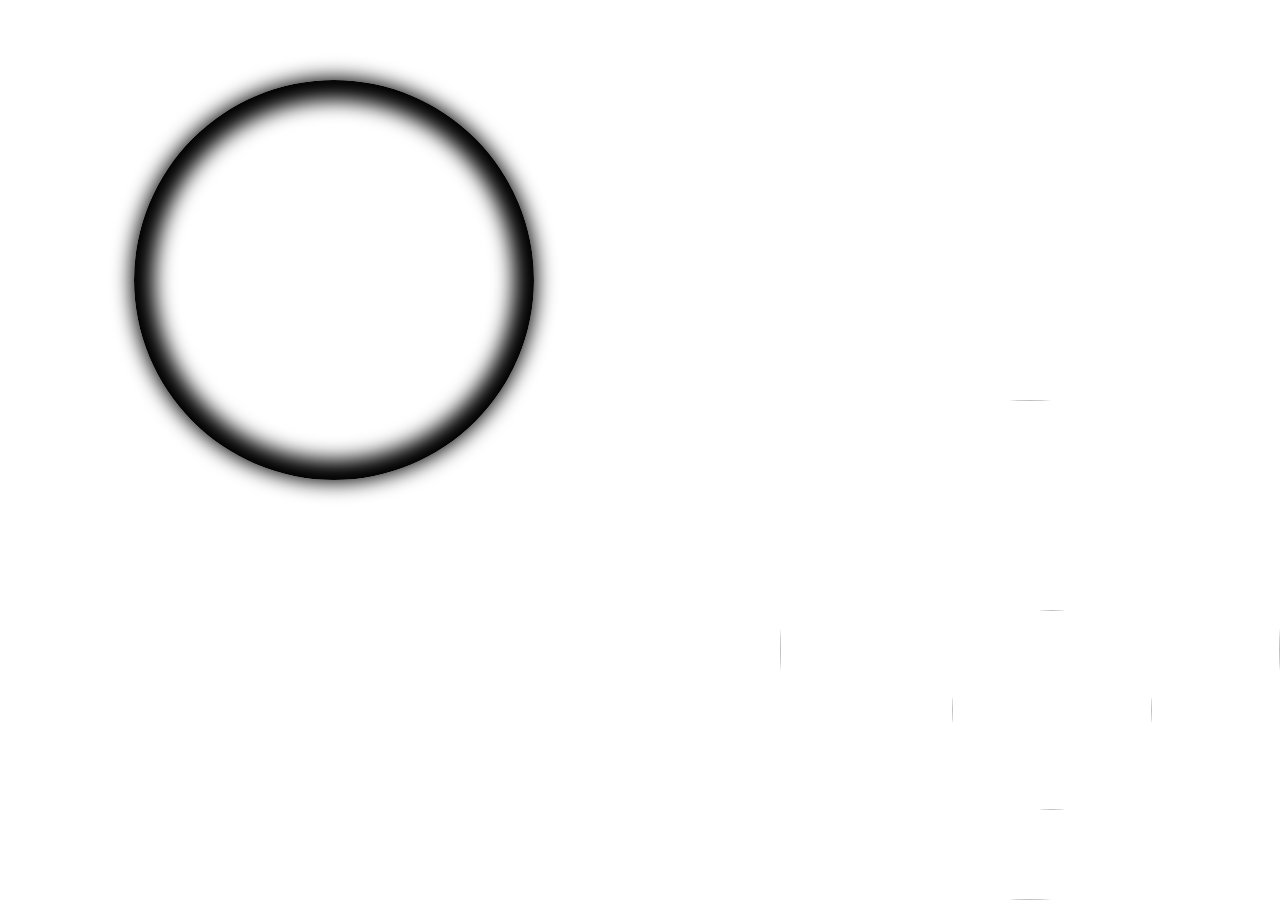
==== index.html @ aff014bb "change" ====
<!DOCTYPE html>
<html>
    <head>
        <title>chandrayan</title>
        <meta name="viewport" content="width=device-width, initial-scale=1.0">
        <link rel="stylesheet" href="./moon.css">
    </head>
    <h1 style="color: white;text-align: center;">chandrayaan-3</h1>
    <div class="moon">
        <img src="https://spaceplace.nasa.gov/review/all-about-the-moon/the-moon-near-side.en.jpg" alt="" style="display: inline-block; width: 100% ;border-radius: 100%;">
    </div>
    <div class="chand">
        <img src="https://c.ndtvimg.com/2023-08/04f2nnlo_chandrayaan-lander-vikram_650x400_17_August_23.jpg" alt="" style="width: 100%; height: 100%;display: inline-block;border-radius: 100%;">

    </div>
    <div class="earth">
    <img src="https://www.thoughtco.com/thmb/bZbxog9GJSRxvMN9ZfHiXZLVRyo=/1500x0/filters:no_upscale():max_bytes(150000):strip_icc()/Earth_Eastern_Hemisphere-56a8cda43df78cf772a0cc74.jpg" alt="" style="width: 100%;height: 100%;border-radius: 100%;">
    </div>
</html>
---- moon.css ----
body{
    background-image: url('https://cdn.theatlantic.com/thumbor/EmW-E0FwUa0MhOoGk0BXYyBiBm0=/0x0:1718x1718/1718x1718/media/files/est/space-calculator/background6.jpg');
    background-repeat: no-repeat;
    background-attachment: fixed;
    background-size: 100% 100%;

}



.moon{
    width: 400px;
    height: 400px;
    position: relative;
    top: 10%;
    left: 10%;
    
    border-radius: 100%; 
    display: block;
    box-shadow: 0 0 20px 20px #000 inset, 0 0 20px 2px;
    

    animation-name: moon ;
    animation-duration: 10s;
    animation-iteration-count: infinite;


}
@keyframes moon {
    100%{rotate:360deg;}

    
    
}
.earth{
    display: block;
    position: fixed;
    bottom: 0%;
    right: 0%;
    width: 500px;
    height: 500px;
    border-radius: 100%;

    animation-name: earth ;
    animation-duration: 15s;
    animation-iteration-count: infinite;

}
@keyframes earth{
    100%{rotate:360deg;}
}
.chand{
    display: block;
    position: absolute;
    bottom: 10%;
    right: 10%;
    width: 200px;
    height: 200px;
    animation: lander ;
    animation-duration: 10s;
   
    animation-iteration-count:infinite;
    animation-timing-function: ease-in;

}
@keyframes lander{
    0%{bottom:0%;right:10%;}
    10%{bottom: 15%;right: 20%;rotate: -60deg;}
    20%{bottom:20% ;right: 35% ;rotate: -70deg;}
    30%{bottom:30% ;right: 40% ;rotate: -70deg;}
    40%{bottom:40% ;right: 45% ;rotate: -75deg;}
    45%{bottom:45% ;right: 45% ;rotate: -70deg;}
    50%{bottom:50%;right: 47%;rotate: -70deg;}
    55%{bottom: 75%;right: 50%;rotate: -65deg;}
    60%{bottom: 85%;right: 55%;rotate: -60deg;}
    65%{bottom: 100%;right:60%;rotate: -55deg;}
    70%{bottom: 100%;right: 70%;rotate: -55deg;}
    75%{bottom: 100%;right: 75%;rotate: -66deg;}
    80%{bottom: 90%;right:80% ;rotate: -70deg;width: 150px;height: 150px;}
    85%{bottom:70%;right: 90%;rotate: -100deg;width: 150px;height: 150px;}
    90%{bottom: 65%;right: 90%;rotate: -130deg;width: 150px;height: 150px;}
    93%{bottom: 50%;right: 90%;rotate: -160deg;width: 150px;height: 150px;}
    94%{bottom: 30%;right: 90%;rotate: -180deg;width: 150px;height: 150px;}
    95%{bottom:20%;right: 90%;rotate:-160deg;width: 150px;height: 150px;}
    96%{bottom: 20%;right:80% ;rotate:-160deg;width: 150px;height: 150px;}
    97%{bottom: 20%;right:76% ;rotate:-160deg;width: 150px;height: 150px;}
    98%{bottom: 20%;right:74% ;rotate:-160deg;width: 150px;height: 150px;}
    99%{bottom: 20%;right:72% ;rotate:-160deg;width: 150px;height: 150px;}
     100%{bottom: 25%;right:70% ;rotate:-160deg;display: none;}
    
    
}
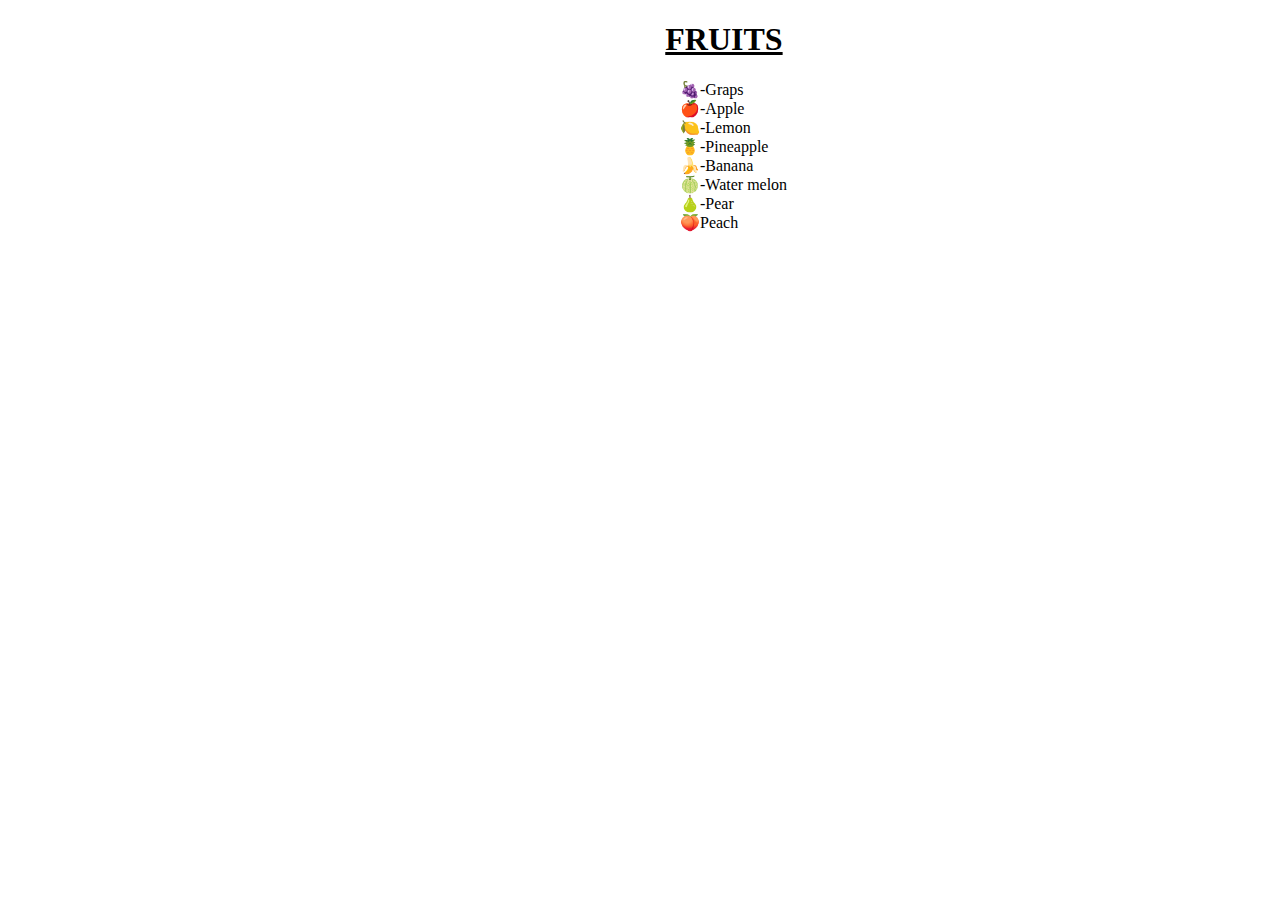
==== commit 81d1a47d: "fruits" ====
--- a/index.html
+++ b/index.html
@@ -1,19 +1,56 @@
 <!DOCTYPE html>
 <html>
     <head>
-        <title>chandrayan</title>
-        <meta name="viewport" content="width=device-width, initial-scale=1.0">
-        <link rel="stylesheet" href="./moon.css">
+        <title>liststyel</title>
+        <meta charset="UTF-8">
+        <style>
+            li{
+                list-style-type:none;
+            }
+            ul li:nth-child(1):before{
+                 content:'🍇';
+            }
+            ul li:nth-child(2):before{
+                content: '🍎';
+            }
+            ul li:nth-child(3):before{
+                content: '🍋';
+            }
+            ul li:nth-child(4):before{
+                content: '🍍';
+            }
+            ul li:nth-child(5):before{
+                content: '🍌';
+            }
+            ul li:nth-child(6):before{
+                content: '🍈';
+            }
+            ul li:nth-child(7):before{
+                content: '🍐';
+            }
+            ul li:nth-child(8):before{
+                content: '🍑';
+            }
+            ul{
+                margin-left:  50%;
+            }
+            h1{
+            margin-left: 52%;
+
+            }
+        </style>
     </head>
-    <h1 style="color: white;text-align: center;">chandrayaan-3</h1>
-    <div class="moon">
-        <img src="https://spaceplace.nasa.gov/review/all-about-the-moon/the-moon-near-side.en.jpg" alt="" style="display: inline-block; width: 100% ;border-radius: 100%;">
-    </div>
-    <div class="chand">
-        <img src="https://c.ndtvimg.com/2023-08/04f2nnlo_chandrayaan-lander-vikram_650x400_17_August_23.jpg" alt="" style="width: 100%; height: 100%;display: inline-block;border-radius: 100%;">
-
-    </div>
-    <div class="earth">
-    <img src="https://www.thoughtco.com/thmb/bZbxog9GJSRxvMN9ZfHiXZLVRyo=/1500x0/filters:no_upscale():max_bytes(150000):strip_icc()/Earth_Eastern_Hemisphere-56a8cda43df78cf772a0cc74.jpg" alt="" style="width: 100%;height: 100%;border-radius: 100%;">
-    </div>
+    <body>
+        <h1><u>FRUITS</u></h1>
+        <ul>
+        <li>-Graps</li>
+        <li>-Apple</li>
+        <li>-Lemon</li>
+        <li>-Pineapple</li>
+        <li>-Banana</li>
+        <li>-Water melon</li>
+        <li>-Pear</li>
+        <li>Peach</li>
+        </ul>
+    </body>
 </html>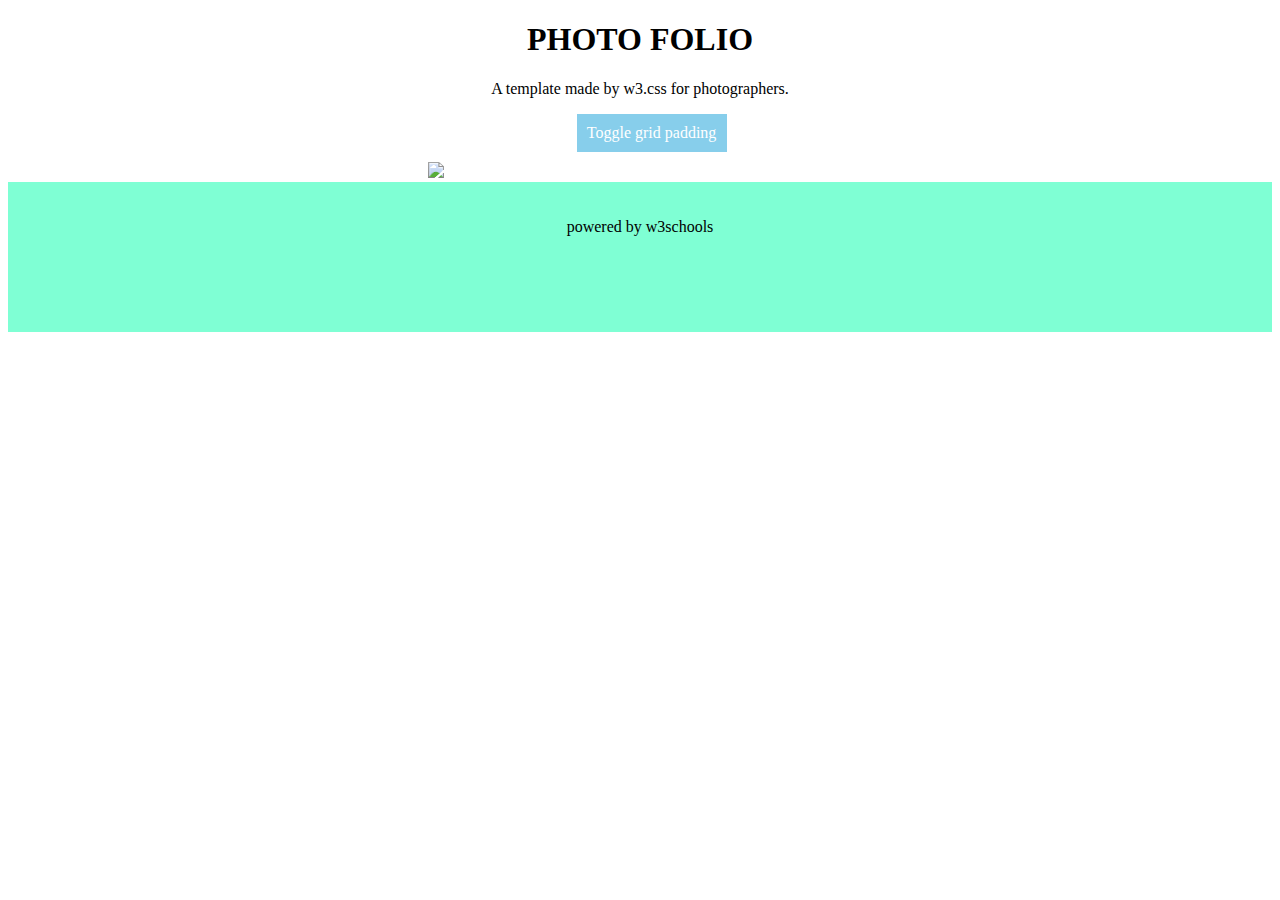
==== commit e80bd0f8: "grid" ====
--- a/index.html
+++ b/index.html
@@ -1,56 +1,98 @@
 <!DOCTYPE html>
 <html>
     <head>
-        <title>liststyel</title>
-        <meta charset="UTF-8">
+        <title>gridetem</title>
+        <meta name="viewport" content="width=device-width, initial-scale=1.0">
         <style>
-            li{
-                list-style-type:none;
+            * {
+  box-sizing: border-box;
+}
+
+            header{
+                text-align: center;
             }
-            ul li:nth-child(1):before{
-                 content:'🍇';
+            #parent{
+                width: 100%;
+                height: auto;
+                display: grid;
+
+                grid-template-columns: auto auto auto;
+                grid-template-rows: auto;
+
+              
+            
             }
-            ul li:nth-child(2):before{
-                content: '🍎';
+            a{
+                display: block;
+                background-color: skyblue;
+                width: 150px;
+                padding: 10px;
+                margin-bottom: 10px;
+                margin-left: 45%;
+                text-decoration: none;
+                color: white;
             }
-            ul li:nth-child(3):before{
-                content: '🍋';
-            }
-            ul li:nth-child(4):before{
-                content: '🍍';
-            }
-            ul li:nth-child(5):before{
-                content: '🍌';
-            }
-            ul li:nth-child(6):before{
-                content: '🍈';
-            }
-            ul li:nth-child(7):before{
-                content: '🍐';
-            }
-            ul li:nth-child(8):before{
-                content: '🍑';
-            }
-            ul{
-                margin-left:  50%;
-            }
-            h1{
-            margin-left: 52%;
+
+            a:hover + div{
+
+             column-gap: 10px;
+             row-gap: 10px;
+                
 
             }
+            @media  screen and (max-width:480px) {
+                a{
+                    margin-left: 10px;
+                }
+                
+            }
+           
+            footer{
+                width: 100%;
+                height: 150px;
+                background-color: aquamarine;
+                text-align: center;
+                padding-top: 20px;
+
+            }
+
         </style>
     </head>
     <body>
-        <h1><u>FRUITS</u></h1>
-        <ul>
-        <li>-Graps</li>
-        <li>-Apple</li>
-        <li>-Lemon</li>
-        <li>-Pineapple</li>
-        <li>-Banana</li>
-        <li>-Water melon</li>
-        <li>-Pear</li>
-        <li>Peach</li>
-        </ul>
-    </body>
+        <header> <h1>PHOTO FOLIO</h1>
+         <p>A template made by w3.css for photographers. </p>
+        </header>
+        <a href="#parent">Toggle grid padding</a>
+        <div id="parent">
+            <div>
+                <img src="https://www.w3schools.com/w3images/rocks.jpg" alt="" width="100%">
+                <img src="https://www.w3schools.com/w3images/sound.jpg" alt="" width="100%">
+                <img src="https://www.w3schools.com/w3images/woods.jpg" alt="" width="100%">
+                <img src="https://www.w3schools.com/w3images/rock.jpg" alt="" width="100%">
+                <img src="https://www.w3schools.com/w3images/nature.jpg" alt="" width="100%">
+                <img src="https://www.w3schools.com/w3images/mist.jpg" alt="" width="100%">
+            </div>
+            <div>
+                <img src="https://www.w3schools.com/w3images/coffee.jpg" alt="" width="100%">
+                <img src="https://www.w3schools.com/w3images/bridge.jpg" width="100%">
+                <img src="https://www.w3schools.com/w3images/notebook.jpg" alt="" width="100%">
+                <img src="https://www.w3schools.com/w3images/london.jpg" alt="" width="100%">
+                <img src="https://www.w3schools.com/w3images/rocks.jpg" alt="" width="100%">
+                <img src="https://www.w3schools.com/w3images/avatar_g.jpg" alt="" width="100%">
+
+            </div>
+            <div>
+                <img src="https://www.w3schools.com/w3images/mist.jpg" alt="" width="100%">
+                <img src="https://www.w3schools.com/w3images/workbench.jpg" alt="" width="100%">
+                <img src="https://www.w3schools.com/w3images/gondol.jpg" alt="" width="100%">
+                <img src="https://www.w3schools.com/w3images/skies.jpg" alt="" width="100%">
+                <img src="https://www.w3schools.com/w3images/lights.jpg" alt="" width="100%">
+                <img src="https://www.w3schools.com/w3images/workshop.jpg" alt="" width="100%">
+            </div>
+
+        </div>
+    <footer>
+       <p>powered by w3schools</p>
+    </footer>
+</body>
 </html>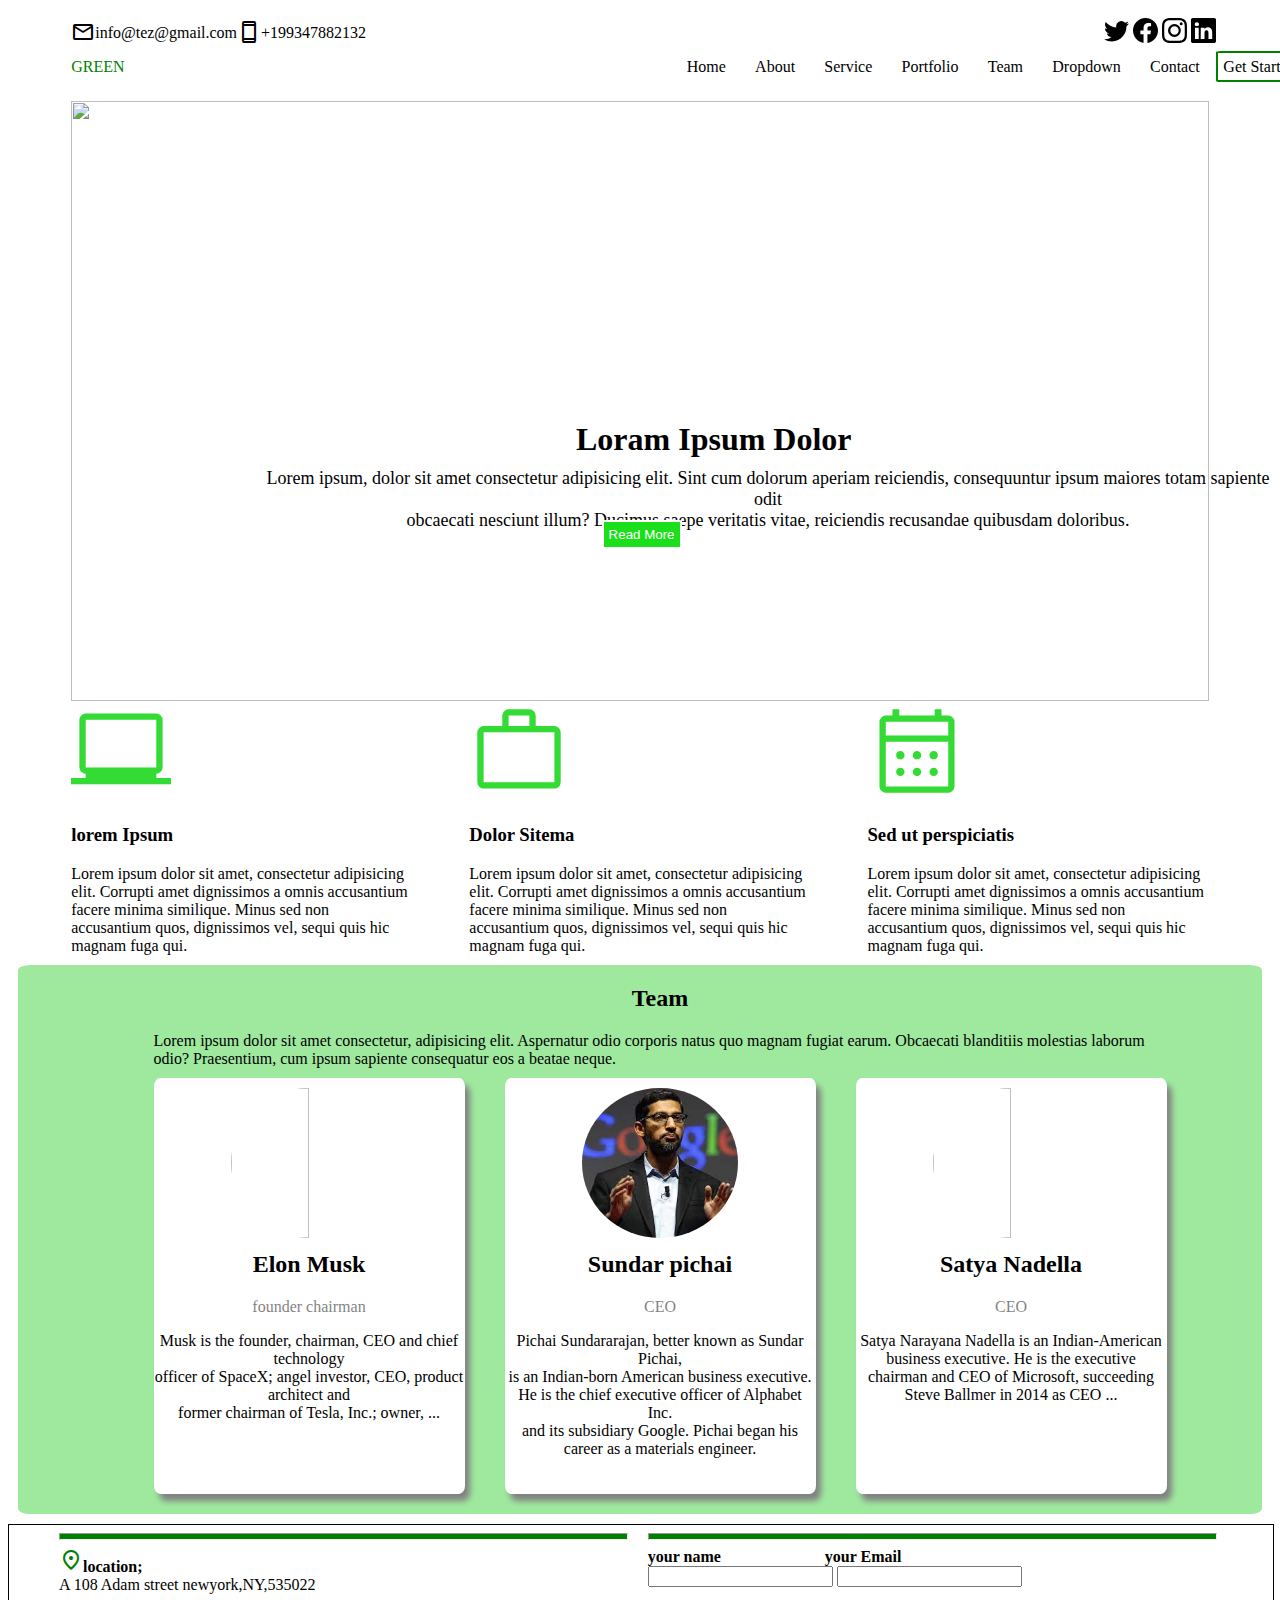
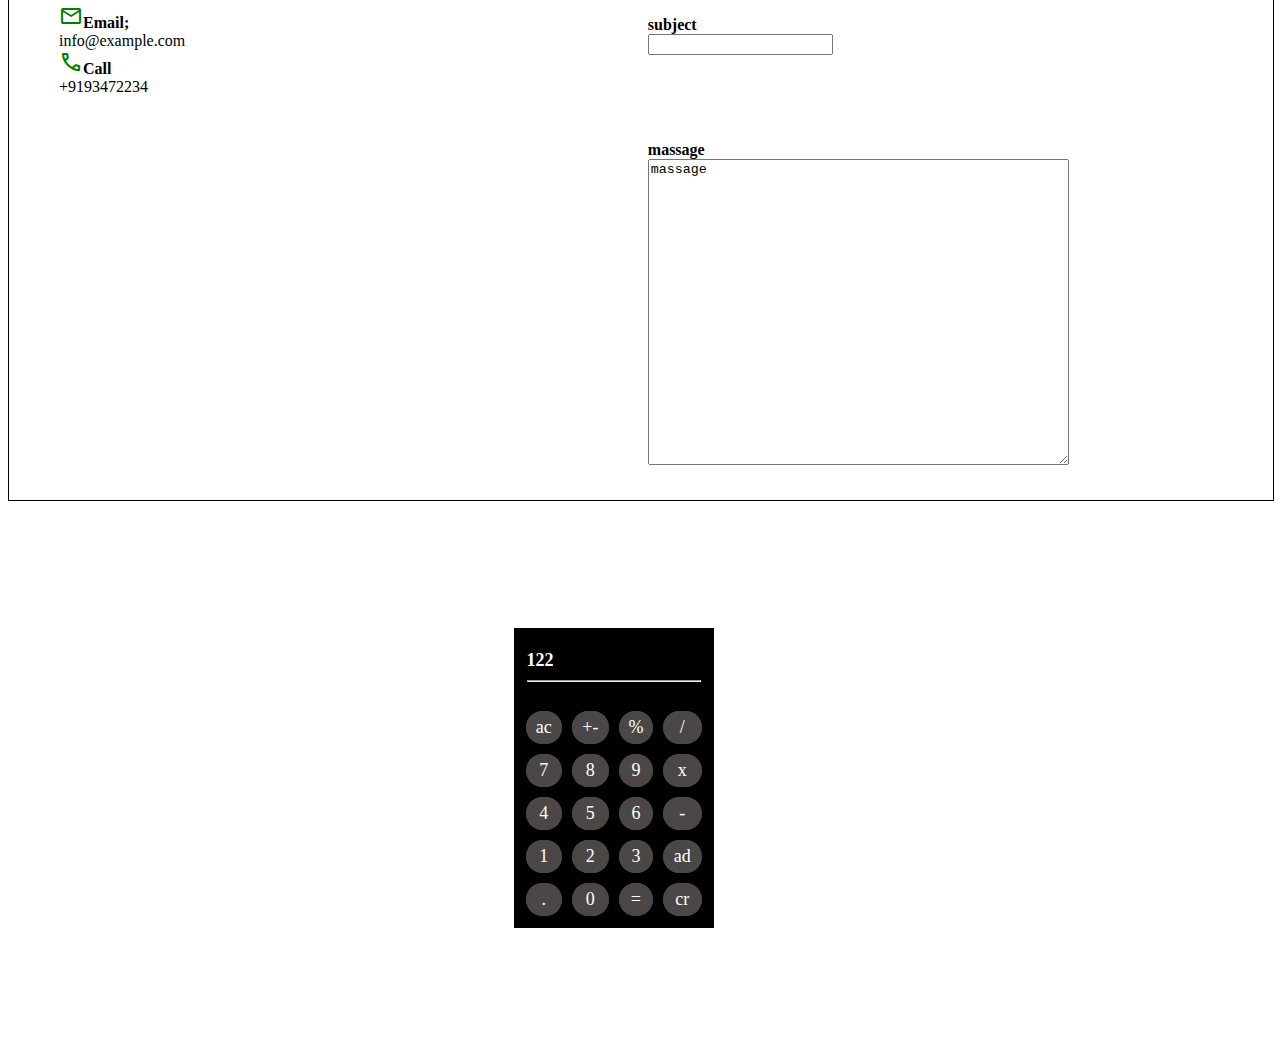
==== commit 584d36fd: "task24" ====
--- a/index.html
+++ b/index.html
@@ -1,98 +1,185 @@
 <!DOCTYPE html>
 <html>
     <head>
-        <title>gridetem</title>
+        <title>task24</title>
         <meta name="viewport" content="width=device-width, initial-scale=1.0">
-        <style>
-            * {
-  box-sizing: border-box;
-}
+        <meta charset="UTF-8">
+        <link rel="stylesheet" href="./style.css">
+        <link rel="stylesheet" href="https://fonts.googleapis.com/css2?family=Material+Symbols+Outlined:opsz,wght,FILL,GRAD@24,400,0,0" />
+        <link rel="stylesheet" href="https://cdnjs.cloudflare.com/ajax/libs/font-awesome/6.4.2/css/all.min.css" integrity="sha512-z3gLpd7yknf1YoNbCzqRKc4qyor8gaKU1qmn+CShxbuBusANI9QpRohGBreCFkKxLhei6S9CQXFEbbKuqLg0DA==" crossorigin="anonymous" referrerpolicy="no-referrer" />
+      </head>
+    <body>
+<div class="contact">
+    <span class="material-symbols-outlined" style="margin-top:1%;">
+        mail
+   </span><p>info@tez@gmail.com</p>
+   <span class="material-symbols-outlined" style="margin-top: 1%;">
+    smartphone
+    </span>
+    <p>+199347882132</p>
+<div class="cont"><svg xmlns="http://www.w3.org/2000/svg" width="25" height="25" fill="currentColor" class="bi bi-twitter" viewBox="0 0 16 16">
+    <path d="M5.026 15c6.038 0 9.341-5.003 9.341-9.334 0-.14 0-.282-.006-.422A6.685 6.685 0 0 0 16 3.542a6.658 6.658 0 0 1-1.889.518 3.301 3.301 0 0 0 1.447-1.817 6.533 6.533 0 0 1-2.087.793A3.286 3.286 0 0 0 7.875 6.03a9.325 9.325 0 0 1-6.767-3.429 3.289 3.289 0 0 0 1.018 4.382A3.323 3.323 0 0 1 .64 6.575v.045a3.288 3.288 0 0 0 2.632 3.218 3.203 3.203 0 0 1-.865.115 3.23 3.23 0 0 1-.614-.057 3.283 3.283 0 0 0 3.067 2.277A6.588 6.588 0 0 1 .78 13.58a6.32 6.32 0 0 1-.78-.045A9.344 9.344 0 0 0 5.026 15z"/>
+  </svg>
+  <svg xmlns="http://www.w3.org/2000/svg" width="25" height="25" fill="currentColor" class="bi bi-facebook" viewBox="0 0 16 16">
+    <path d="M16 8.049c0-4.446-3.582-8.05-8-8.05C3.58 0-.002 3.603-.002 8.05c0 4.017 2.926 7.347 6.75 7.951v-5.625h-2.03V8.05H6.75V6.275c0-2.017 1.195-3.131 3.022-3.131.876 0 1.791.157 1.791.157v1.98h-1.009c-.993 0-1.303.621-1.303 1.258v1.51h2.218l-.354 2.326H9.25V16c3.824-.604 6.75-3.934 6.75-7.951z"/>
+  </svg>
+  <svg xmlns="http://www.w3.org/2000/svg" width="25" height="25" fill="currentColor" class="bi bi-instagram" viewBox="0 0 16 16">
+    <path d="M8 0C5.829 0 5.556.01 4.703.048 3.85.088 3.269.222 2.76.42a3.917 3.917 0 0 0-1.417.923A3.927 3.927 0 0 0 .42 2.76C.222 3.268.087 3.85.048 4.7.01 5.555 0 5.827 0 8.001c0 2.172.01 2.444.048 3.297.04.852.174 1.433.372 1.942.205.526.478.972.923 1.417.444.445.89.719 1.416.923.51.198 1.09.333 1.942.372C5.555 15.99 5.827 16 8 16s2.444-.01 3.298-.048c.851-.04 1.434-.174 1.943-.372a3.916 3.916 0 0 0 1.416-.923c.445-.445.718-.891.923-1.417.197-.509.332-1.09.372-1.942C15.99 10.445 16 10.173 16 8s-.01-2.445-.048-3.299c-.04-.851-.175-1.433-.372-1.941a3.926 3.926 0 0 0-.923-1.417A3.911 3.911 0 0 0 13.24.42c-.51-.198-1.092-.333-1.943-.372C10.443.01 10.172 0 7.998 0h.003zm-.717 1.442h.718c2.136 0 2.389.007 3.232.046.78.035 1.204.166 1.486.275.373.145.64.319.92.599.28.28.453.546.598.92.11.281.24.705.275 1.485.039.843.047 1.096.047 3.231s-.008 2.389-.047 3.232c-.035.78-.166 1.203-.275 1.485a2.47 2.47 0 0 1-.599.919c-.28.28-.546.453-.92.598-.28.11-.704.24-1.485.276-.843.038-1.096.047-3.232.047s-2.39-.009-3.233-.047c-.78-.036-1.203-.166-1.485-.276a2.478 2.478 0 0 1-.92-.598 2.48 2.48 0 0 1-.6-.92c-.109-.281-.24-.705-.275-1.485-.038-.843-.046-1.096-.046-3.233 0-2.136.008-2.388.046-3.231.036-.78.166-1.204.276-1.486.145-.373.319-.64.599-.92.28-.28.546-.453.92-.598.282-.11.705-.24 1.485-.276.738-.034 1.024-.044 2.515-.045v.002zm4.988 1.328a.96.96 0 1 0 0 1.92.96.96 0 0 0 0-1.92zm-4.27 1.122a4.109 4.109 0 1 0 0 8.217 4.109 4.109 0 0 0 0-8.217zm0 1.441a2.667 2.667 0 1 1 0 5.334 2.667 2.667 0 0 1 0-5.334z"/>
+  </svg>
+  <svg xmlns="http://www.w3.org/2000/svg" width="25" height="25" fill="currentColor" class="bi bi-linkedin" viewBox="0 0 16 16">
+    <path d="M0 1.146C0 .513.526 0 1.175 0h13.65C15.474 0 16 .513 16 1.146v13.708c0 .633-.526 1.146-1.175 1.146H1.175C.526 16 0 15.487 0 14.854V1.146zm4.943 12.248V6.169H2.542v7.225h2.401zm-1.2-8.212c.837 0 1.358-.554 1.358-1.248-.015-.709-.52-1.248-1.342-1.248-.822 0-1.359.54-1.359 1.248 0 .694.521 1.248 1.327 1.248h.016zm4.908 8.212V9.359c0-.216.016-.432.08-.586.173-.431.568-.878 1.232-.878.869 0 1.216.662 1.216 1.634v3.865h2.401V9.25c0-2.22-1.184-3.252-2.764-3.252-1.274 0-1.845.7-2.165 1.193v.025h-.016a5.54 5.54 0 0 1 .016-.025V6.169h-2.4c.03.678 0 7.225 0 7.225h2.4z"/>
+  </svg>
+</div>
+ </div>
+ <nav>
+    <p style="margin-left: 5%;color: green;">GREEN</p>
+    <ul>
+       <li><a href="">Home</a></li>
+        <li><a href="">About</a></li>
+        <li><a href="">Service</a></li>
+        <li><a href="">Portfolio</a></li>
+        <li><a href="">Team</a></li>
+        <li><a href="">Dropdown</a></li>
+        <li><a href="">Contact</a></li>
+        <p style="border: 2px solid green;padding: 5px;border-radius: 5%;">Get Started</p>
+    </ul>
+ </nav>
+ <!--image section-->
+ <section>
+    <div class="img">
+        <img src="https://images.pexels.com/photos/2631107/pexels-photo-2631107.jpeg?auto=compress&cs=tinysrgb&w=600&lazy=load" alt="" width="100%" height="100%" >
+        <h1 style="position: absolute; top: 400px;left: 45%;text-align: center;">Loram Ipsum Dolor</h1>
+        <p style="position: absolute; top: 450px;left: 20%;text-align: center; font-size: large;">Lorem ipsum, dolor sit amet consectetur adipisicing elit. Sint cum dolorum aperiam reiciendis, consequuntur ipsum maiores totam sapiente odit <br> obcaecati nesciunt illum? Ducimus saepe veritatis vitae, reiciendis recusandae quibusdam doloribus.</p>
+        <button style="position: absolute; top: 520px;left: 47%; background-color: rgb(27, 223, 27);color: white;padding: 5px;border: 2px solid white;border-radius: 5%;">Read More</button>
+    </div>
+ </section>
+ <div  class="lorem" >
+    <div style="width: 30%;">
+        <span class="material-symbols-outlined" style="font-size: 100px; color: rgb(53, 219, 53);">
+            laptop_windows
+            </span>
+            <h3>lorem Ipsum</h3>
+            <p>Lorem ipsum dolor sit amet, consectetur adipisicing elit. Corrupti amet dignissimos a omnis accusantium facere minima similique. Minus sed non accusantium quos, dignissimos vel, sequi quis hic magnam fuga qui.</p>
+    </div>
+    <div style="width: 30%;margin-left: 5%;">
+        <span class="material-symbols-outlined" style="font-size: 100px; color: rgb(53, 219, 53);">
+            work
+            </span>
+            <h3>Dolor Sitema</h3>
+            <p>Lorem ipsum dolor sit amet, consectetur adipisicing elit. Corrupti amet dignissimos a omnis accusantium facere minima similique. Minus sed non accusantium quos, dignissimos vel, sequi quis hic magnam fuga qui.</p>
+    </div>
+    <div style="width: 30%;margin-left: 5%;">
+        <span class="material-symbols-outlined" style="font-size: 100px; color: rgb(53, 219, 53);">
+            calendar_month
+            </span>
+            <h3>Sed ut perspiciatis</h3>
+            <p>Lorem ipsum dolor sit amet, consectetur adipisicing elit. Corrupti amet dignissimos a omnis accusantium facere minima similique. Minus sed non accusantium quos, dignissimos vel, sequi quis hic magnam fuga qui.</p>
+    </div></div>
+    <!--team section-->
+    <div class="team">
+        <div class="item1"><h2 style="text-align: center;">Team</h2><p style="text-align: center;">Lorem ipsum dolor sit amet consectetur, adipisicing elit. Aspernatur odio corporis natus quo magnam fugiat earum. Obcaecati blanditiis molestias laborum odio? Praesentium, cum ipsum sapiente consequatur eos a beatae neque.</p></div>
+         <div class="item2"><img src="https://encrypted-tbn2.gstatic.com/licensed-image?q=tbn:ANd9GcRAP9_TndfODMItGBOueIXGuJwNVtcq1ymGHM-VDDFOG6JH-4HU7XEWC-xkzSCuwCiID-1xb79MDIC0vjI" alt="" style="width: 50%; height: 150px;border-radius: 100%;position: relative;left: 25%;top: 10px;">
+            
+               <h2 style="text-align: center;">Elon Musk</h2>
+               <p style="display:block;text-align: center;opacity: 0.5;">founder chairman </p>
+               <p style="display:block;text-align : center;text-align-last: center;">Musk is the founder, chairman, CEO and chief technology <br> officer of SpaceX; angel investor, CEO, product architect and <br> former chairman of Tesla, Inc.; owner, ...</p>
+                <span style="position: relative;left: 40%;"><a href=""><i class="fab fa-facebook" style="color: rgb(81, 60, 60);"></i></a>
+                  <a href=""><i class="fab fa-twitter" style="color: rgb(81, 60, 60);"></i></a>
+                  <a href=""><i class="fab fa-instagram" style="color: rgb(81,60, 60);"></i></a>
+                  <a href=""><i class="fab fa-linkedin" style="color: rgb(81,60, 60);"></i></a>
+                </span>
+              </div>
+        <div class="item3">
+            <img src="[data-uri]" alt="" style="width: 50%; height: 150px;border-radius: 100%;position: relative;left: 25%;top: 10px;">
+            <h2 style="text-align: center;">Sundar pichai</h2>
+            <p style="display:block;text-align: center;opacity: 0.5;">CEO</p>
+            <p style="display:block;text-align : center;text-align-last: center;">Pichai Sundararajan, better known as Sundar Pichai, <br> is an Indian-born American business executive. <br> He is the chief executive officer of Alphabet Inc. <br> and its subsidiary Google. Pichai began his career as a materials engineer.</p>
+            <span style="position: relative;left: 40%;"><a href=""><i class="fab fa-facebook" style="color: rgb(81, 60, 60);"></i></a>
+              <a href=""><i class="fab fa-twitter" style="color: rgb(81, 60, 60);"></i></a>
+              <a href=""><i class="fab fa-instagram" style="color: rgb(81,60, 60);"></i></a>
+              <a href=""><i class="fab fa-linkedin" style="color: rgb(81,60, 60);"></i></a>
+            </span>
+        </div>
+        <div class="item4">
+             <img src="https://upload.wikimedia.org/wikipedia/commons/thumb/7/78/MS-Exec-Nadella-Satya-2017-08-31-22_%28cropped%29.jpg/330px-MS-Exec-Nadella-Satya-2017-08-31-22_%28cropped%29.jpg" alt="" style="width: 50%; height: 150px;border-radius: 100%;position: relative;left: 25%;top: 10px;">
+            <h2 style="text-align: center;">Satya Nadella</h2>
+            <p style="display:block;text-align: center;opacity: 0.5;">CEO</p>
+            <p style="display:block;text-align : center;text-align-last: center;">Satya Narayana Nadella is an Indian-American <br> business executive. He is the executive chairman and CEO of Microsoft, succeeding Steve Ballmer in 2014 as CEO ...</p>
+            <span style="position: relative;left: 40%;"><a href=""><i class="fab fa-facebook" style="color: rgb(81, 60, 60);"></i></a>
+              <a href=""><i class="fab fa-twitter" style="color: rgb(81, 60, 60);"></i></a>
+              <a href=""><i class="fab fa-instagram" style="color: rgb(81,60, 60);"></i></a>
+              <a href=""><i class="fab fa-linkedin" style="color: rgb(81,60, 60);"></i></a>
+            </span>
+        </div>
+      </div>
+      <!--contact section-->
+      <div class="address">
+        <div class="add1">
+          <hr>
+          <a href="" style="text-decoration: none; color: black;"><span class="material-symbols-outlined" style="color:green;">
+            location_on
+            </span><b>location;</b> </a><br>
+            <p>A 108 Adam street newyork,NY,535022 </p><br>
+            <span class="material-symbols-outlined" style="color: green; margin-top: 10px;">
+              mail
+              </span><b>Email;</b> <br>
+              <p>info@example.com</p><br>
+              <span class="material-symbols-outlined" style="color: green;">
+                call
+                </span><b>Call</b><br>
+                <p>+9193472234</p><br>
+                <iframe src="https://www.google.com/maps/embed?pb=!1m18!1m12!1m3!1d3805.301802724707!2d78.39954787471274!3d17.4931007997521!2m3!1f0!2f0!3f0!3m2!1i1024!2i768!4f13.1!3m3!1m2!1s0x3bcb91625d9cd1ad%3A0x4455387ad24a675d!2s10000coders!5e0!3m2!1sen!2sin!4v1695618045260!5m2!1sen!2sin" width="400" height="400" style="border:0;position: relative;top: 0%;" allowfullscreen="" loading="lazy" referrerpolicy="no-referrer-when-downgrade"></iframe>
+        </div>
+        <div class="add2">
+           <hr>
+           <b>your name</b> <b style="margin-left: 100px;">your Email</b><br>
+           <input type="text" name="" id=""> <input type="text" name="" id=""><br>
 
-            header{
-                text-align: center;
-            }
-            #parent{
-                width: 100%;
-                height: auto;
-                display: grid;
-
-                grid-template-columns: auto auto auto;
-                grid-template-rows: auto;
-
-              
+            <span style="position: relative;top: 5%;"><b>subject</b><br>
+            <input type="text" name="" id="">
+            </span><br>
             
-            }
-            a{
-                display: block;
-                background-color: skyblue;
-                width: 150px;
-                padding: 10px;
-                margin-bottom: 10px;
-                margin-left: 45%;
-                text-decoration: none;
-                color: white;
-            }
-
-            a:hover + div{
-
-             column-gap: 10px;
-             row-gap: 10px;
-                
-
-            }
-            @media  screen and (max-width:480px) {
-                a{
-                    margin-left: 10px;
-                }
-                
-            }
+<span style="position: relative;top: 20%;"><b>massage</b><br><textarea name="" id="" cols="50" rows="20">massage</textarea></span>
+        </div>
+      </div>
+      <!--calculator-->
+      <div class="calculator">
+      <table>
+        <tr>
+            <th colspan="4" style="text-align: left;background-color: black;">122  <hr style="height: 0%;"></th>
            
-            footer{
-                width: 100%;
-                height: 150px;
-                background-color: aquamarine;
-                text-align: center;
-                padding-top: 20px;
-
-            }
-
-        </style>
-    </head>
-    <body>
-        <header> <h1>PHOTO FOLIO</h1>
-         <p>A template made by w3.css for photographers. </p>
-        </header>
-        <a href="#parent">Toggle grid padding</a>
-        <div id="parent">
-            <div>
-                <img src="https://www.w3schools.com/w3images/rocks.jpg" alt="" width="100%">
-                <img src="https://www.w3schools.com/w3images/sound.jpg" alt="" width="100%">
-                <img src="https://www.w3schools.com/w3images/woods.jpg" alt="" width="100%">
-                <img src="https://www.w3schools.com/w3images/rock.jpg" alt="" width="100%">
-                <img src="https://www.w3schools.com/w3images/nature.jpg" alt="" width="100%">
-                <img src="https://www.w3schools.com/w3images/mist.jpg" alt="" width="100%">
-            </div>
-            <div>
-                <img src="https://www.w3schools.com/w3images/coffee.jpg" alt="" width="100%">
-                <img src="https://www.w3schools.com/w3images/bridge.jpg" width="100%">
-                <img src="https://www.w3schools.com/w3images/notebook.jpg" alt="" width="100%">
-                <img src="https://www.w3schools.com/w3images/london.jpg" alt="" width="100%">
-                <img src="https://www.w3schools.com/w3images/rocks.jpg" alt="" width="100%">
-                <img src="https://www.w3schools.com/w3images/avatar_g.jpg" alt="" width="100%">
-
-            </div>
-            <div>
-                <img src="https://www.w3schools.com/w3images/mist.jpg" alt="" width="100%">
-                <img src="https://www.w3schools.com/w3images/workbench.jpg" alt="" width="100%">
-                <img src="https://www.w3schools.com/w3images/gondol.jpg" alt="" width="100%">
-                <img src="https://www.w3schools.com/w3images/skies.jpg" alt="" width="100%">
-                <img src="https://www.w3schools.com/w3images/lights.jpg" alt="" width="100%">
-                <img src="https://www.w3schools.com/w3images/workshop.jpg" alt="" width="100%">
-            </div>
-
-        </div>
-    <footer>
-       <p>powered by w3schools</p>
-    </footer>
+        </tr>
+        <tr>
+            <td >ac</td>
+            <td>+-</td>
+            <td>%</td>
+            <td>/</td>
+        </tr>
+        <tr>
+            <td>7</td>
+            <td>8</td>
+            <td>9</td>
+            <td>x</td>
+        </tr>
+        <tr>
+            <td>4</td>
+            <td>5</td>
+            <td>6</td>
+            <td>-</td>
+        </tr>
+        <tr>
+            <td>1</td>
+            <td>2</td>
+            <td>3</td>
+            <td>ad</td>
+        </tr>
+        <tr>
+            <td>.</td>
+            <td>0</td>
+            <td>=</td>
+            <td>cr</td>
+        </tr>
+    </table>
+</div>
 </body>
 </html>--- a/style.css
+++ b/style.css
@@ -0,0 +1,163 @@
+
+
+.contact{
+        display: flex;
+        margin-left: 5%;
+}
+p{
+    display: inline;
+}
+.cont{
+    display: inline-block;
+    position: absolute;
+    right: 5%;
+    top: 2%;
+
+}
+ul{
+    list-style-type: none;
+    display: inline;
+    position: relative;
+    left: 40%;
+    
+
+}
+li{
+    display: inline;
+    padding: 1%;
+    
+}
+li a{
+    text-decoration: none;
+    color: black;
+}
+@media screen and (min-width:300px)and (max-width:580px){
+ul{
+   display: block; 
+   position: relative;
+   left: 0%;
+}
+.img h1{
+    font-size: 20px;
+}
+.img p{
+    position: absolute;
+     left: 10px;
+     font-size: 10px;
+}
+.lorem {
+    flex-direction: column;
+}
+.address{
+    flex-direction: column;
+}
+   
+}
+.img{
+    width: 90%;
+    height: 600px;
+    margin:5%;;
+    margin-top: 2%;
+    margin-bottom: 0%;
+    border-radius: 5%;
+}
+.lorem{
+  display: flex;
+  width: 90%;
+  height: auto;
+  margin-left: 5%;
+}
+.team{
+    display: grid;
+    grid-template-columns: 25% 25% 25%;
+    grid-template-rows: auto;
+    background-color: rgb(159, 233, 159);
+    column-gap: 40px;
+    row-gap: 10px;
+    margin: 10px;
+    padding-bottom: 20px;
+    justify-content: center;
+    border-radius: 1%;
+}
+
+.item1{
+    position: relative;
+    left: 20px;
+    grid-column: 1 / 4;
+}
+.item2{
+    position: relative;
+    left: 20px;
+    border-radius:2%;
+    background-color: white;
+    box-shadow: 5px 7px 6px grey;  
+    padding-bottom: 20px;
+
+}
+.item3{
+    position: relative;
+    left: 20px;
+    border-radius: 2%;
+    background-color: white;
+    box-shadow: 5px 7px 6px gray;
+    padding-bottom: 20px;
+
+}
+.item4{
+    position: relative;
+    left: 20px;
+    border-radius: 2%;
+    background-color: white;
+    box-shadow: 5px 7px 6px gray; 
+    padding-bottom: 20px;
+}
+.address{
+    display: flex;
+width: 100%;
+height: auto;
+border: 1px solid black;
+}
+.add1{
+width: 45%;
+margin-left: 50px;
+}
+.add2{
+    width: 45%;
+    margin-left: 20px;
+}
+hr{
+    color: green;
+    height: 5px;
+    background-color: green;
+}
+.calculator{
+    margin: 10% 40% 10% 40%;
+}
+
+
+table {
+    width: 200px;
+    height: 300px;
+    border: 2px solid black;
+    background-color: black;
+    border-spacing: 10px;
+
+}
+
+tr, td{
+    
+    border-collapse: collapse;
+    border-radius: 100px;
+    color: white;
+    text-align: center;
+    font-size: large;
+    background-color: rgb(75, 71, 71);
+    
+    
+
+}
+td:hover{
+    color: black;
+    background-color: antiquewhite;
+
+}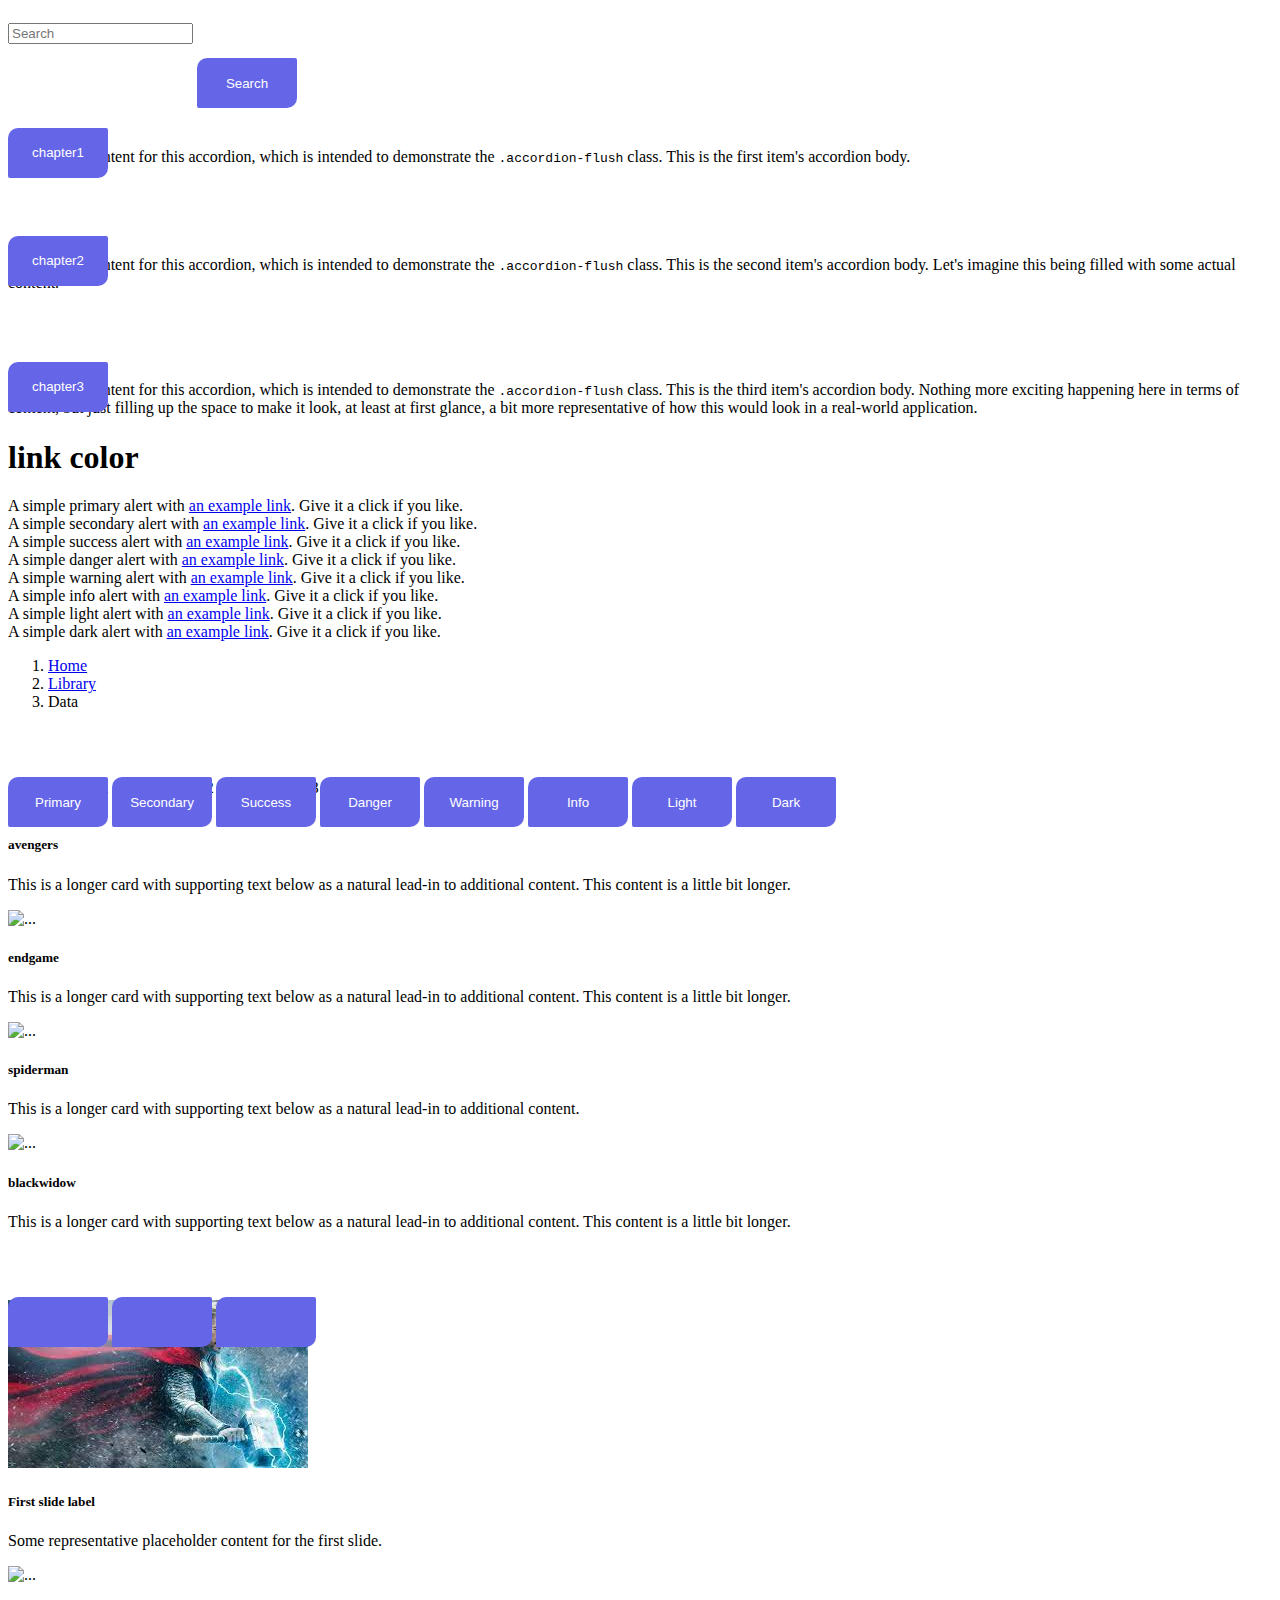
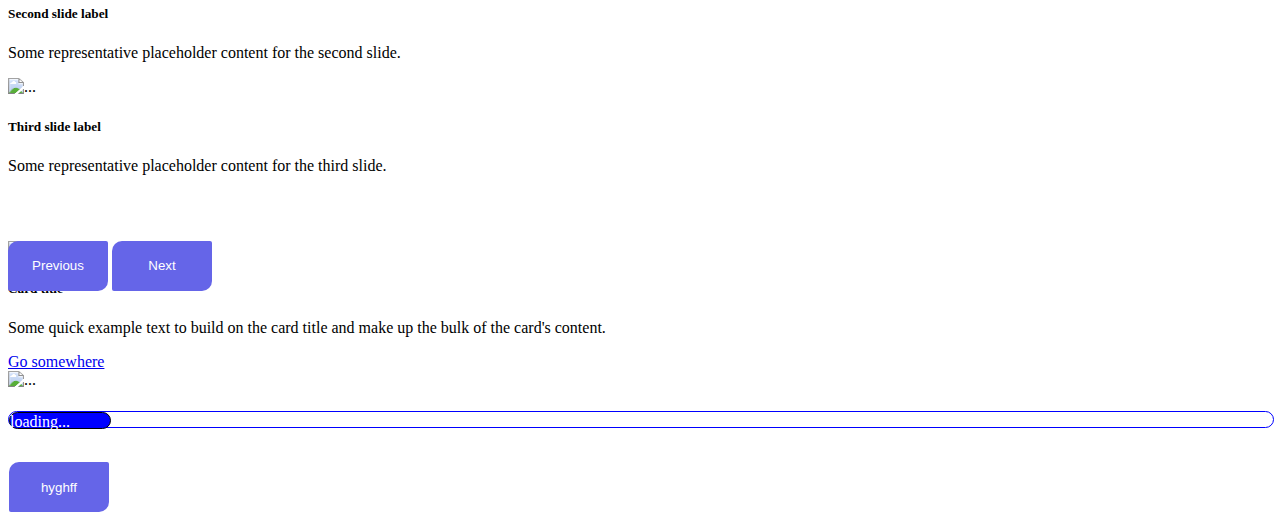
==== commit 4778d804: "task22" ====
--- a/index.html
+++ b/index.html
@@ -1,185 +1,259 @@
 <!DOCTYPE html>
-<html>
-    <head>
-        <title>task24</title>
-        <meta name="viewport" content="width=device-width, initial-scale=1.0">
-        <meta charset="UTF-8">
-        <link rel="stylesheet" href="./style.css">
-        <link rel="stylesheet" href="https://fonts.googleapis.com/css2?family=Material+Symbols+Outlined:opsz,wght,FILL,GRAD@24,400,0,0" />
-        <link rel="stylesheet" href="https://cdnjs.cloudflare.com/ajax/libs/font-awesome/6.4.2/css/all.min.css" integrity="sha512-z3gLpd7yknf1YoNbCzqRKc4qyor8gaKU1qmn+CShxbuBusANI9QpRohGBreCFkKxLhei6S9CQXFEbbKuqLg0DA==" crossorigin="anonymous" referrerpolicy="no-referrer" />
-      </head>
-    <body>
-<div class="contact">
-    <span class="material-symbols-outlined" style="margin-top:1%;">
-        mail
-   </span><p>info@tez@gmail.com</p>
-   <span class="material-symbols-outlined" style="margin-top: 1%;">
-    smartphone
-    </span>
-    <p>+199347882132</p>
-<div class="cont"><svg xmlns="http://www.w3.org/2000/svg" width="25" height="25" fill="currentColor" class="bi bi-twitter" viewBox="0 0 16 16">
-    <path d="M5.026 15c6.038 0 9.341-5.003 9.341-9.334 0-.14 0-.282-.006-.422A6.685 6.685 0 0 0 16 3.542a6.658 6.658 0 0 1-1.889.518 3.301 3.301 0 0 0 1.447-1.817 6.533 6.533 0 0 1-2.087.793A3.286 3.286 0 0 0 7.875 6.03a9.325 9.325 0 0 1-6.767-3.429 3.289 3.289 0 0 0 1.018 4.382A3.323 3.323 0 0 1 .64 6.575v.045a3.288 3.288 0 0 0 2.632 3.218 3.203 3.203 0 0 1-.865.115 3.23 3.23 0 0 1-.614-.057 3.283 3.283 0 0 0 3.067 2.277A6.588 6.588 0 0 1 .78 13.58a6.32 6.32 0 0 1-.78-.045A9.344 9.344 0 0 0 5.026 15z"/>
-  </svg>
-  <svg xmlns="http://www.w3.org/2000/svg" width="25" height="25" fill="currentColor" class="bi bi-facebook" viewBox="0 0 16 16">
-    <path d="M16 8.049c0-4.446-3.582-8.05-8-8.05C3.58 0-.002 3.603-.002 8.05c0 4.017 2.926 7.347 6.75 7.951v-5.625h-2.03V8.05H6.75V6.275c0-2.017 1.195-3.131 3.022-3.131.876 0 1.791.157 1.791.157v1.98h-1.009c-.993 0-1.303.621-1.303 1.258v1.51h2.218l-.354 2.326H9.25V16c3.824-.604 6.75-3.934 6.75-7.951z"/>
-  </svg>
-  <svg xmlns="http://www.w3.org/2000/svg" width="25" height="25" fill="currentColor" class="bi bi-instagram" viewBox="0 0 16 16">
-    <path d="M8 0C5.829 0 5.556.01 4.703.048 3.85.088 3.269.222 2.76.42a3.917 3.917 0 0 0-1.417.923A3.927 3.927 0 0 0 .42 2.76C.222 3.268.087 3.85.048 4.7.01 5.555 0 5.827 0 8.001c0 2.172.01 2.444.048 3.297.04.852.174 1.433.372 1.942.205.526.478.972.923 1.417.444.445.89.719 1.416.923.51.198 1.09.333 1.942.372C5.555 15.99 5.827 16 8 16s2.444-.01 3.298-.048c.851-.04 1.434-.174 1.943-.372a3.916 3.916 0 0 0 1.416-.923c.445-.445.718-.891.923-1.417.197-.509.332-1.09.372-1.942C15.99 10.445 16 10.173 16 8s-.01-2.445-.048-3.299c-.04-.851-.175-1.433-.372-1.941a3.926 3.926 0 0 0-.923-1.417A3.911 3.911 0 0 0 13.24.42c-.51-.198-1.092-.333-1.943-.372C10.443.01 10.172 0 7.998 0h.003zm-.717 1.442h.718c2.136 0 2.389.007 3.232.046.78.035 1.204.166 1.486.275.373.145.64.319.92.599.28.28.453.546.598.92.11.281.24.705.275 1.485.039.843.047 1.096.047 3.231s-.008 2.389-.047 3.232c-.035.78-.166 1.203-.275 1.485a2.47 2.47 0 0 1-.599.919c-.28.28-.546.453-.92.598-.28.11-.704.24-1.485.276-.843.038-1.096.047-3.232.047s-2.39-.009-3.233-.047c-.78-.036-1.203-.166-1.485-.276a2.478 2.478 0 0 1-.92-.598 2.48 2.48 0 0 1-.6-.92c-.109-.281-.24-.705-.275-1.485-.038-.843-.046-1.096-.046-3.233 0-2.136.008-2.388.046-3.231.036-.78.166-1.204.276-1.486.145-.373.319-.64.599-.92.28-.28.546-.453.92-.598.282-.11.705-.24 1.485-.276.738-.034 1.024-.044 2.515-.045v.002zm4.988 1.328a.96.96 0 1 0 0 1.92.96.96 0 0 0 0-1.92zm-4.27 1.122a4.109 4.109 0 1 0 0 8.217 4.109 4.109 0 0 0 0-8.217zm0 1.441a2.667 2.667 0 1 1 0 5.334 2.667 2.667 0 0 1 0-5.334z"/>
-  </svg>
-  <svg xmlns="http://www.w3.org/2000/svg" width="25" height="25" fill="currentColor" class="bi bi-linkedin" viewBox="0 0 16 16">
-    <path d="M0 1.146C0 .513.526 0 1.175 0h13.65C15.474 0 16 .513 16 1.146v13.708c0 .633-.526 1.146-1.175 1.146H1.175C.526 16 0 15.487 0 14.854V1.146zm4.943 12.248V6.169H2.542v7.225h2.401zm-1.2-8.212c.837 0 1.358-.554 1.358-1.248-.015-.709-.52-1.248-1.342-1.248-.822 0-1.359.54-1.359 1.248 0 .694.521 1.248 1.327 1.248h.016zm4.908 8.212V9.359c0-.216.016-.432.08-.586.173-.431.568-.878 1.232-.878.869 0 1.216.662 1.216 1.634v3.865h2.401V9.25c0-2.22-1.184-3.252-2.764-3.252-1.274 0-1.845.7-2.165 1.193v.025h-.016a5.54 5.54 0 0 1 .016-.025V6.169h-2.4c.03.678 0 7.225 0 7.225h2.4z"/>
-  </svg>
+<html lang="en">
+<head>
+    <meta charset="UTF-8">
+    <meta name="viewport" content="width=device-width, initial-scale=1.0">
+    <title>Document</title>
+    <link href="https://cdn.jsdelivr.net/npm/bootstrap@5.3.2/dist/css/bootstrap.min.css" rel="stylesheet" integrity="sha384-T3c6CoIi6uLrA9TneNEoa7RxnatzjcDSCmG1MXxSR1GAsXEV/Dwwykc2MPK8M2HN" crossorigin="anonymous">
+    <style>  .border{
+        width: 100%;
+        height: 15px;
+        border: 1px solid blue;
+        border-radius: 10px;
+        position: relative;
+        top: 10%;
+    }
+
+    .pro{
+        position: absolute;
+        top: 1%;
+        display: inline block;
+        color: white;
+        width: 100px;
+        height: 15px;
+        background: blue;
+        border: 1px solid black;
+        border-radius: 15px;
+         transition: padding 2s;
+        
+    }
+    button:hover + .pro{
+        padding-left: 500px;
+    }
+    button{
+
+    position: relative;
+    top: 50px;
+    width: 100px;
+    height: 50px;
+    border-radius: 10px 2px;
+    background-color: rgb(101, 101, 232);
+    color: white;
+    border: none;
+    
+    }
+   button:hover{
+    background-color: rgb(131, 131, 222);
+    box-shadow: 5px 7px 10px;
+   }  
+</style>
+</head>
+<body>
+    <nav class="navbar bg-body-tertiary">
+        <div class="container-fluid">
+          <form class="d-flex" role="search">
+            <input class="form-control me-2" type="search" placeholder="Search" aria-label="Search">
+            <button class="btn btn-outline-success" type="submit">Search</button>
+          </form>
+        </div>
+      </nav>
+    <div class="accordion accordion-flush" id="accordionFlushExample">
+        <div class="accordion-item">
+          <h2 class="accordion-header">
+            <button class="accordion-button collapsed" type="button" data-bs-toggle="collapse" data-bs-target="#flush-collapseOne" aria-expanded="false" aria-controls="flush-collapseOne">
+              chapter1
+            </button>
+          </h2>
+          <div id="flush-collapseOne" class="accordion-collapse collapse" data-bs-parent="#accordionFlushExample">
+            <div class="accordion-body">Placeholder content for this accordion, which is intended to demonstrate the <code>.accordion-flush</code> class. This is the first item's accordion body.</div>
+          </div>
+        </div>
+        <div class="accordion-item">
+          <h2 class="accordion-header">
+            <button class="accordion-button collapsed" type="button" data-bs-toggle="collapse" data-bs-target="#flush-collapseTwo" aria-expanded="false" aria-controls="flush-collapseTwo">
+             chapter2
+            </button>
+          </h2>
+          <div id="flush-collapseTwo" class="accordion-collapse collapse" data-bs-parent="#accordionFlushExample">
+            <div class="accordion-body">Placeholder content for this accordion, which is intended to demonstrate the <code>.accordion-flush</code> class. This is the second item's accordion body. Let's imagine this being filled with some actual content.</div>
+          </div>
+        </div>
+        <div class="accordion-item">
+          <h2 class="accordion-header">
+            <button class="accordion-button collapsed" type="button" data-bs-toggle="collapse" data-bs-target="#flush-collapseThree" aria-expanded="false" aria-controls="flush-collapseThree">
+             chapter3
+            </button>
+          </h2>
+          <div id="flush-collapseThree" class="accordion-collapse collapse" data-bs-parent="#accordionFlushExample">
+            <div class="accordion-body">Placeholder content for this accordion, which is intended to demonstrate the <code>.accordion-flush</code> class. This is the third item's accordion body. Nothing more exciting happening here in terms of content, but just filling up the space to make it look, at least at first glance, a bit more representative of how this would look in a real-world application.</div>
+          </div>
+        </div>
+      </div>
+      <h1>link color</h1>
+      <div class="alert alert-primary" role="alert">
+        A simple primary alert with <a href="#" class="alert-link">an example link</a>. Give it a click if you like.
+      </div>
+      <div class="alert alert-secondary" role="alert">
+        A simple secondary alert with <a href="#" class="alert-link">an example link</a>. Give it a click if you like.
+      </div>
+      <div class="alert alert-success" role="alert">
+        A simple success alert with <a href="#" class="alert-link">an example link</a>. Give it a click if you like.
+      </div>
+      <div class="alert alert-danger" role="alert">
+        A simple danger alert with <a href="#" class="alert-link">an example link</a>. Give it a click if you like.
+      </div>
+      <div class="alert alert-warning" role="alert">
+        A simple warning alert with <a href="#" class="alert-link">an example link</a>. Give it a click if you like.
+      </div>
+      <div class="alert alert-info" role="alert">
+        A simple info alert with <a href="#" class="alert-link">an example link</a>. Give it a click if you like.
+      </div>
+      <div class="alert alert-light" role="alert">
+        A simple light alert with <a href="#" class="alert-link">an example link</a>. Give it a click if you like.
+      </div>
+      <div class="alert alert-dark" role="alert">
+        A simple dark alert with <a href="#" class="alert-link">an example link</a>. Give it a click if you like.
+      </div>
+
+  
+  <nav aria-label="breadcrumb">
+    <ol class="breadcrumb">
+      <li class="breadcrumb-item"><a href="#">Home</a></li>
+      <li class="breadcrumb-item"><a href="#">Library</a></li>
+      <li class="breadcrumb-item active" aria-current="page">Data</li>
+    </ol>
+  </nav>
+  <button type="button" class="btn btn-outline-primary">Primary</button>
+<button type="button" class="btn btn-outline-secondary">Secondary</button>
+<button type="button" class="btn btn-outline-success">Success</button>
+<button type="button" class="btn btn-outline-danger">Danger</button>
+<button type="button" class="btn btn-outline-warning">Warning</button>
+<button type="button" class="btn btn-outline-info">Info</button>
+<button type="button" class="btn btn-outline-light">Light</button>
+<button type="button" class="btn btn-outline-dark">Dark</button>
+<div class="btn-group" role="group" aria-label="Basic checkbox toggle button group">
+    <input type="checkbox" class="btn-check" id="btncheck1" autocomplete="off">
+    <label class="btn btn-outline-primary" for="btncheck1">Checkbox 1</label>
+  
+    <input type="checkbox" class="btn-check" id="btncheck2" autocomplete="off">
+    <label class="btn btn-outline-primary" for="btncheck2">Checkbox 2</label>
+  
+    <input type="checkbox" class="btn-check" id="btncheck3" autocomplete="off">
+    <label class="btn btn-outline-primary" for="btncheck3">Checkbox 3</label>
+  </div>
+
+  <div class="row row-cols-1 row-cols-md-2 g-4">
+    <div class="col">
+      <div class="card">
+        <img src="https://encrypted-tbn0.gstatic.com/images?q=tbn:ANd9GcSgjwRav3OXJjgu69feyitYGekJcFU4yExq_g&usqp=CAU" class="card-img-top" alt="...">
+        <div class="card-body">
+          <h5 class="card-title">avengers</h5>
+          <p class="card-text">This is a longer card with supporting text below as a natural lead-in to additional content. This content is a little bit longer.</p>
+        </div>
+      </div>
+    </div>
+    <div class="col">
+      <div class="card">
+        <img src="https://images.hindustantimes.com/rf/image_size_630x354/HT/p2/2019/04/25/Pictures/avengers-endgame-hits-theatres-april-india-on_54f97ba8-674a-11e9-9706-c5428a3382f6.jpg" class="card-img-top" alt="...">
+        <div class="card-body">
+          <h5 class="card-title">endgame</h5>
+          <p class="card-text">This is a longer card with supporting text below as a natural lead-in to additional content. This content is a little bit longer.</p>
+        </div>
+      </div>
+    </div>
+    <div class="col">
+      <div class="card">
+        <img src="https://www.gameshub.com/wp-content/uploads/sites/5/2023/01/marvels-avengers-game-end.jpeg" class="card-img-top" alt="...">
+        <div class="card-body">
+          <h5 class="card-title">spiderman</h5>
+          <p class="card-text">This is a longer card with supporting text below as a natural lead-in to additional content.</p>
+        </div>
+      </div>
+    </div>
+    <div class="col">
+      <div class="card">
+        <img src="https://pbs.twimg.com/media/FsVCwWoX0Cctpve.jpg" class="card-img-top" alt="...">
+        <div class="card-body">
+          <h5 class="card-title">blackwidow</h5>
+          <p class="card-text">This is a longer card with supporting text below as a natural lead-in to additional content. This content is a little bit longer.</p>
+        </div>
+      </div>
+    </div>
+  </div>
+
+  <div id="carouselExampleCaptions" class="carousel slide">
+    <div class="carousel-indicators">
+      <button type="button" data-bs-target="#carouselExampleCaptions" data-bs-slide-to="0" class="active" aria-current="true" aria-label="Slide 1"></button>
+      <button type="button" data-bs-target="#carouselExampleCaptions" data-bs-slide-to="1" aria-label="Slide 2"></button>
+      <button type="button" data-bs-target="#carouselExampleCaptions" data-bs-slide-to="2" aria-label="Slide 3"></button>
+    </div>
+    <div class="carousel-inner">
+      <div class="carousel-item active">
+        <img src="[data-uri]" class="d-block w-100" alt="...">
+        <div class="carousel-caption d-none d-md-block">
+          <h5>First slide label</h5>
+          <p>Some representative placeholder content for the first slide.</p>
+        </div>
+      </div>
+      <div class="carousel-item">
+        <img src="https://img1.hotstarext.com/image/upload/f_auto,t_web_m_1x/sources/r1/cms/prod/4595/674595-h" class="d-block w-100" alt="...">
+        <div class="carousel-caption d-none d-md-block">
+          <h5>Second slide label</h5>
+          <p>Some representative placeholder content for the second slide.</p>
+        </div>
+      </div>
+      <div class="carousel-item">
+        <img src="https://images.justwatch.com/backdrop/301556401/s480/thor-god-of-thunder" class="d-block w-100" alt="...">
+        <div class="carousel-caption d-none d-md-block">
+          <h5>Third slide label</h5>
+          <p>Some representative placeholder content for the third slide.</p>
+        </div>
+      </div>
+    </div>
+    <button class="carousel-control-prev" type="button" data-bs-target="#carouselExampleCaptions" data-bs-slide="prev">
+      <span class="carousel-control-prev-icon" aria-hidden="true"></span>
+      <span class="visually-hidden">Previous</span>
+    </button>
+    <button class="carousel-control-next" type="button" data-bs-target="#carouselExampleCaptions" data-bs-slide="next">
+      <span class="carousel-control-next-icon" aria-hidden="true"></span>
+      <span class="visually-hidden">Next</span>
+    </button>
+  </div>
+
+  <div class="card">
+    <img src="https://images.augustman.com/wp-content/uploads/sites/6/2023/06/29134648/iron-man-f.jpg?tr=w-1200,h-900" class="card-img-top" alt="...">
+  
+    <div class="card-body">
+      <h5 class="card-title">Card title</h5>
+      <p class="card-text">Some quick example text to build on the card title and make up the bulk of the card's content.</p>
+      <a href="#" class="btn btn-primary">Go somewhere</a>
+    </div>
+  </div>
+  
+  <div class="card" aria-hidden="true">
+    <img src="https://m.media-amazon.com/images/M/MV5BZGVkNDAyM2EtYzYxYy00ZWUxLTgwMjgtY2VmODE5OTk3N2M5XkEyXkFqcGdeQXVyNTgzMDMzMTg@._V1_FMjpg_UX1000_.jpg" class="card-img-top" alt="...">
+    <div class="card-body">
+      <h5 class="card-title placeholder-glow">
+        <span class="placeholder col-6"></span>
+      </h5>
+      <p class="card-text placeholder-glow">
+        <span class="placeholder col-7"></span>
+        <span class="placeholder col-4"></span>
+        <span class="placeholder col-4"></span>
+        <span class="placeholder col-6"></span>
+        <span class="placeholder col-8"></span>
+      </p>
+      <a class="btn btn-primary disabled placeholder col-6" aria-disabled="true"></a>
+    </div>
+  </div>
+
+      <script src="https://cdn.jsdelivr.net/npm/bootstrap@5.3.2/dist/js/bootstrap.bundle.min.js" integrity="sha384-C6RzsynM9kWDrMNeT87bh95OGNyZPhcTNXj1NW7RuBCsyN/o0jlpcV8Qyq46cDfL" crossorigin="anonymous"></script>
+
+      <div class="border">
+        <button >hyghff</button>
+         
+    <div class="pro">loading...</div>
 </div>
- </div>
- <nav>
-    <p style="margin-left: 5%;color: green;">GREEN</p>
-    <ul>
-       <li><a href="">Home</a></li>
-        <li><a href="">About</a></li>
-        <li><a href="">Service</a></li>
-        <li><a href="">Portfolio</a></li>
-        <li><a href="">Team</a></li>
-        <li><a href="">Dropdown</a></li>
-        <li><a href="">Contact</a></li>
-        <p style="border: 2px solid green;padding: 5px;border-radius: 5%;">Get Started</p>
-    </ul>
- </nav>
- <!--image section-->
- <section>
-    <div class="img">
-        <img src="https://images.pexels.com/photos/2631107/pexels-photo-2631107.jpeg?auto=compress&cs=tinysrgb&w=600&lazy=load" alt="" width="100%" height="100%" >
-        <h1 style="position: absolute; top: 400px;left: 45%;text-align: center;">Loram Ipsum Dolor</h1>
-        <p style="position: absolute; top: 450px;left: 20%;text-align: center; font-size: large;">Lorem ipsum, dolor sit amet consectetur adipisicing elit. Sint cum dolorum aperiam reiciendis, consequuntur ipsum maiores totam sapiente odit <br> obcaecati nesciunt illum? Ducimus saepe veritatis vitae, reiciendis recusandae quibusdam doloribus.</p>
-        <button style="position: absolute; top: 520px;left: 47%; background-color: rgb(27, 223, 27);color: white;padding: 5px;border: 2px solid white;border-radius: 5%;">Read More</button>
-    </div>
- </section>
- <div  class="lorem" >
-    <div style="width: 30%;">
-        <span class="material-symbols-outlined" style="font-size: 100px; color: rgb(53, 219, 53);">
-            laptop_windows
-            </span>
-            <h3>lorem Ipsum</h3>
-            <p>Lorem ipsum dolor sit amet, consectetur adipisicing elit. Corrupti amet dignissimos a omnis accusantium facere minima similique. Minus sed non accusantium quos, dignissimos vel, sequi quis hic magnam fuga qui.</p>
-    </div>
-    <div style="width: 30%;margin-left: 5%;">
-        <span class="material-symbols-outlined" style="font-size: 100px; color: rgb(53, 219, 53);">
-            work
-            </span>
-            <h3>Dolor Sitema</h3>
-            <p>Lorem ipsum dolor sit amet, consectetur adipisicing elit. Corrupti amet dignissimos a omnis accusantium facere minima similique. Minus sed non accusantium quos, dignissimos vel, sequi quis hic magnam fuga qui.</p>
-    </div>
-    <div style="width: 30%;margin-left: 5%;">
-        <span class="material-symbols-outlined" style="font-size: 100px; color: rgb(53, 219, 53);">
-            calendar_month
-            </span>
-            <h3>Sed ut perspiciatis</h3>
-            <p>Lorem ipsum dolor sit amet, consectetur adipisicing elit. Corrupti amet dignissimos a omnis accusantium facere minima similique. Minus sed non accusantium quos, dignissimos vel, sequi quis hic magnam fuga qui.</p>
-    </div></div>
-    <!--team section-->
-    <div class="team">
-        <div class="item1"><h2 style="text-align: center;">Team</h2><p style="text-align: center;">Lorem ipsum dolor sit amet consectetur, adipisicing elit. Aspernatur odio corporis natus quo magnam fugiat earum. Obcaecati blanditiis molestias laborum odio? Praesentium, cum ipsum sapiente consequatur eos a beatae neque.</p></div>
-         <div class="item2"><img src="https://encrypted-tbn2.gstatic.com/licensed-image?q=tbn:ANd9GcRAP9_TndfODMItGBOueIXGuJwNVtcq1ymGHM-VDDFOG6JH-4HU7XEWC-xkzSCuwCiID-1xb79MDIC0vjI" alt="" style="width: 50%; height: 150px;border-radius: 100%;position: relative;left: 25%;top: 10px;">
-            
-               <h2 style="text-align: center;">Elon Musk</h2>
-               <p style="display:block;text-align: center;opacity: 0.5;">founder chairman </p>
-               <p style="display:block;text-align : center;text-align-last: center;">Musk is the founder, chairman, CEO and chief technology <br> officer of SpaceX; angel investor, CEO, product architect and <br> former chairman of Tesla, Inc.; owner, ...</p>
-                <span style="position: relative;left: 40%;"><a href=""><i class="fab fa-facebook" style="color: rgb(81, 60, 60);"></i></a>
-                  <a href=""><i class="fab fa-twitter" style="color: rgb(81, 60, 60);"></i></a>
-                  <a href=""><i class="fab fa-instagram" style="color: rgb(81,60, 60);"></i></a>
-                  <a href=""><i class="fab fa-linkedin" style="color: rgb(81,60, 60);"></i></a>
-                </span>
-              </div>
-        <div class="item3">
-            <img src="[data-uri]" alt="" style="width: 50%; height: 150px;border-radius: 100%;position: relative;left: 25%;top: 10px;">
-            <h2 style="text-align: center;">Sundar pichai</h2>
-            <p style="display:block;text-align: center;opacity: 0.5;">CEO</p>
-            <p style="display:block;text-align : center;text-align-last: center;">Pichai Sundararajan, better known as Sundar Pichai, <br> is an Indian-born American business executive. <br> He is the chief executive officer of Alphabet Inc. <br> and its subsidiary Google. Pichai began his career as a materials engineer.</p>
-            <span style="position: relative;left: 40%;"><a href=""><i class="fab fa-facebook" style="color: rgb(81, 60, 60);"></i></a>
-              <a href=""><i class="fab fa-twitter" style="color: rgb(81, 60, 60);"></i></a>
-              <a href=""><i class="fab fa-instagram" style="color: rgb(81,60, 60);"></i></a>
-              <a href=""><i class="fab fa-linkedin" style="color: rgb(81,60, 60);"></i></a>
-            </span>
-        </div>
-        <div class="item4">
-             <img src="https://upload.wikimedia.org/wikipedia/commons/thumb/7/78/MS-Exec-Nadella-Satya-2017-08-31-22_%28cropped%29.jpg/330px-MS-Exec-Nadella-Satya-2017-08-31-22_%28cropped%29.jpg" alt="" style="width: 50%; height: 150px;border-radius: 100%;position: relative;left: 25%;top: 10px;">
-            <h2 style="text-align: center;">Satya Nadella</h2>
-            <p style="display:block;text-align: center;opacity: 0.5;">CEO</p>
-            <p style="display:block;text-align : center;text-align-last: center;">Satya Narayana Nadella is an Indian-American <br> business executive. He is the executive chairman and CEO of Microsoft, succeeding Steve Ballmer in 2014 as CEO ...</p>
-            <span style="position: relative;left: 40%;"><a href=""><i class="fab fa-facebook" style="color: rgb(81, 60, 60);"></i></a>
-              <a href=""><i class="fab fa-twitter" style="color: rgb(81, 60, 60);"></i></a>
-              <a href=""><i class="fab fa-instagram" style="color: rgb(81,60, 60);"></i></a>
-              <a href=""><i class="fab fa-linkedin" style="color: rgb(81,60, 60);"></i></a>
-            </span>
-        </div>
-      </div>
-      <!--contact section-->
-      <div class="address">
-        <div class="add1">
-          <hr>
-          <a href="" style="text-decoration: none; color: black;"><span class="material-symbols-outlined" style="color:green;">
-            location_on
-            </span><b>location;</b> </a><br>
-            <p>A 108 Adam street newyork,NY,535022 </p><br>
-            <span class="material-symbols-outlined" style="color: green; margin-top: 10px;">
-              mail
-              </span><b>Email;</b> <br>
-              <p>info@example.com</p><br>
-              <span class="material-symbols-outlined" style="color: green;">
-                call
-                </span><b>Call</b><br>
-                <p>+9193472234</p><br>
-                <iframe src="https://www.google.com/maps/embed?pb=!1m18!1m12!1m3!1d3805.301802724707!2d78.39954787471274!3d17.4931007997521!2m3!1f0!2f0!3f0!3m2!1i1024!2i768!4f13.1!3m3!1m2!1s0x3bcb91625d9cd1ad%3A0x4455387ad24a675d!2s10000coders!5e0!3m2!1sen!2sin!4v1695618045260!5m2!1sen!2sin" width="400" height="400" style="border:0;position: relative;top: 0%;" allowfullscreen="" loading="lazy" referrerpolicy="no-referrer-when-downgrade"></iframe>
-        </div>
-        <div class="add2">
-           <hr>
-           <b>your name</b> <b style="margin-left: 100px;">your Email</b><br>
-           <input type="text" name="" id=""> <input type="text" name="" id=""><br>
-
-            <span style="position: relative;top: 5%;"><b>subject</b><br>
-            <input type="text" name="" id="">
-            </span><br>
-            
-<span style="position: relative;top: 20%;"><b>massage</b><br><textarea name="" id="" cols="50" rows="20">massage</textarea></span>
-        </div>
-      </div>
-      <!--calculator-->
-      <div class="calculator">
-      <table>
-        <tr>
-            <th colspan="4" style="text-align: left;background-color: black;">122  <hr style="height: 0%;"></th>
-           
-        </tr>
-        <tr>
-            <td >ac</td>
-            <td>+-</td>
-            <td>%</td>
-            <td>/</td>
-        </tr>
-        <tr>
-            <td>7</td>
-            <td>8</td>
-            <td>9</td>
-            <td>x</td>
-        </tr>
-        <tr>
-            <td>4</td>
-            <td>5</td>
-            <td>6</td>
-            <td>-</td>
-        </tr>
-        <tr>
-            <td>1</td>
-            <td>2</td>
-            <td>3</td>
-            <td>ad</td>
-        </tr>
-        <tr>
-            <td>.</td>
-            <td>0</td>
-            <td>=</td>
-            <td>cr</td>
-        </tr>
-    </table>
-</div>
+ 
 </body>
 </html>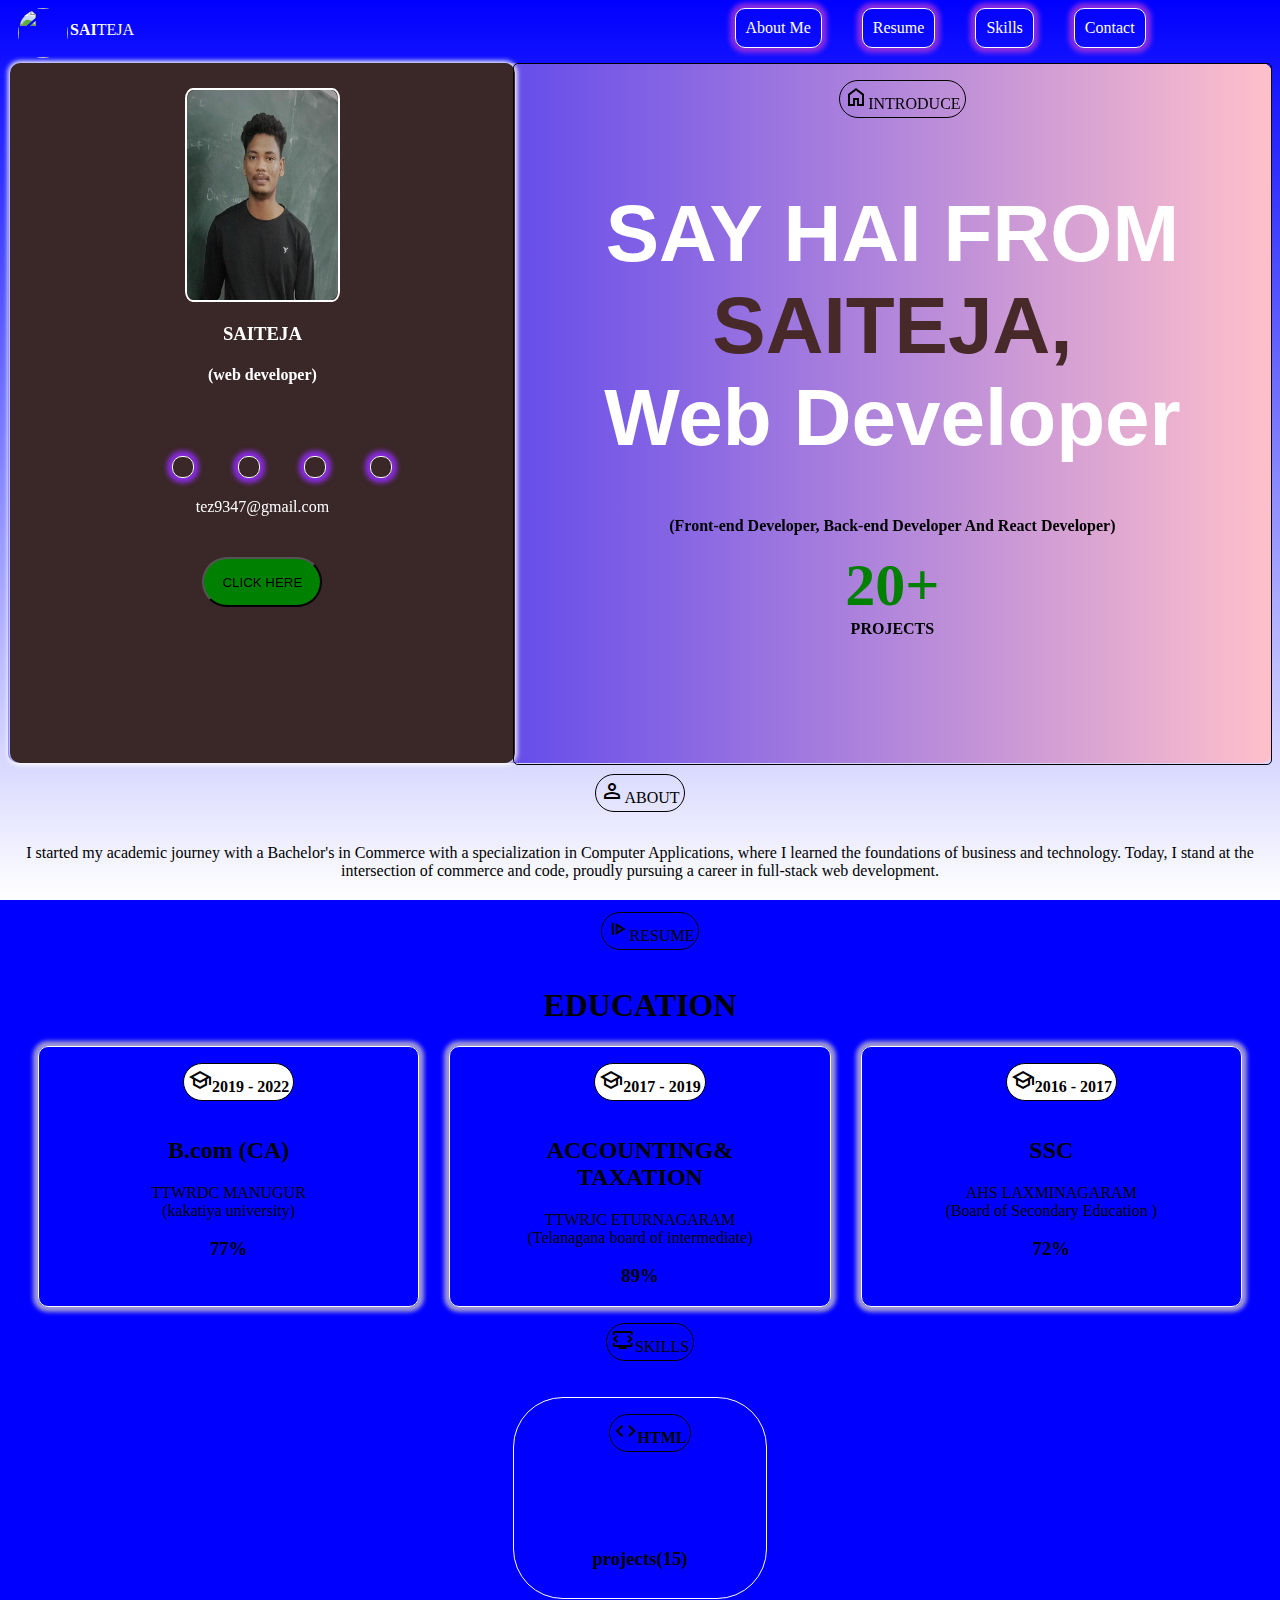
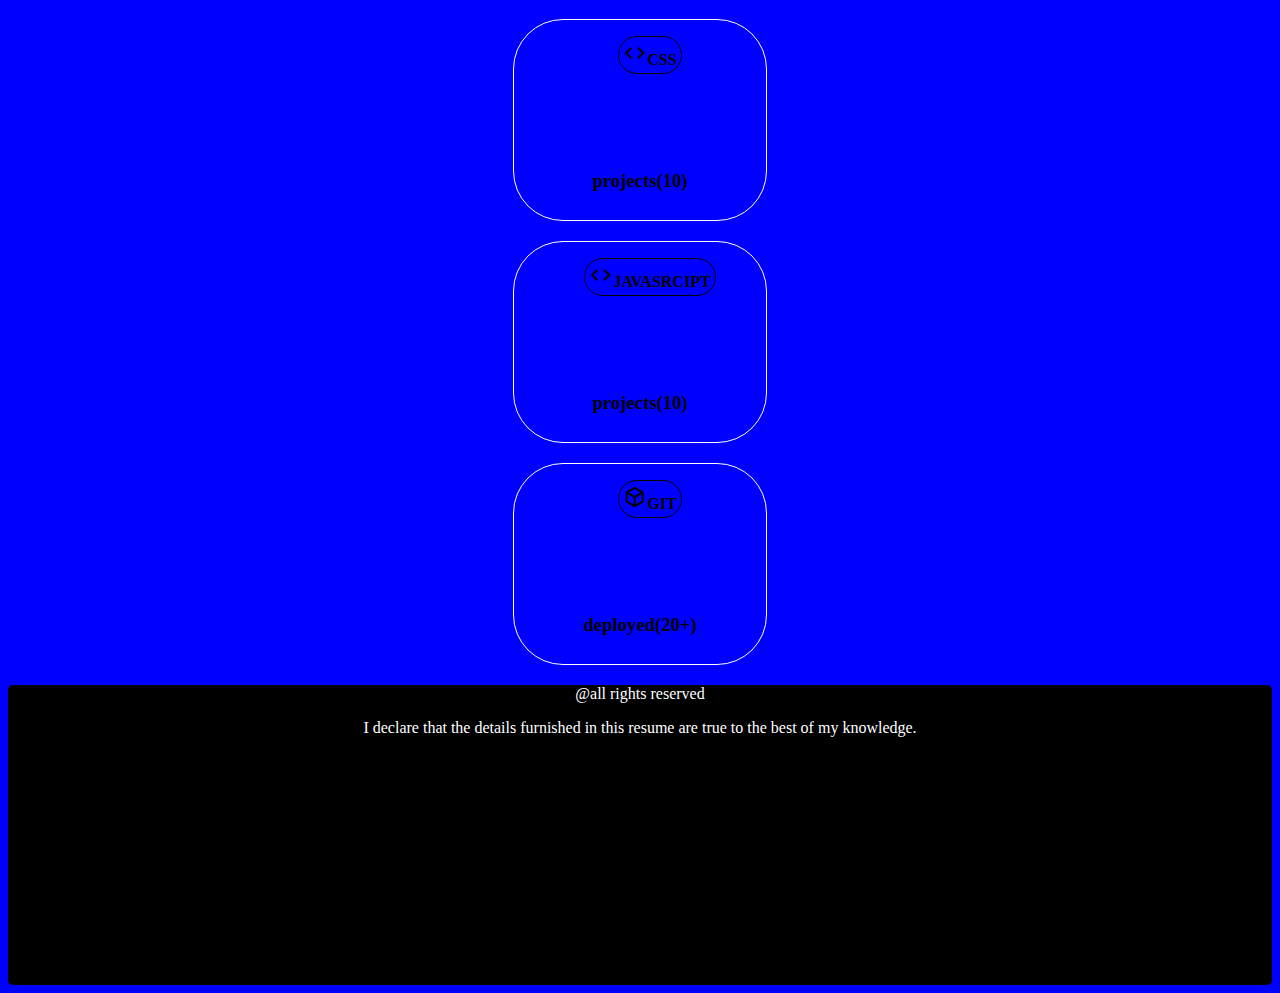
==== commit 3d28864b: "sh" ====
--- a/index.html
+++ b/index.html
@@ -4,256 +4,136 @@
     <meta charset="UTF-8">
     <meta name="viewport" content="width=device-width, initial-scale=1.0">
     <title>Document</title>
-    <link href="https://cdn.jsdelivr.net/npm/bootstrap@5.3.2/dist/css/bootstrap.min.css" rel="stylesheet" integrity="sha384-T3c6CoIi6uLrA9TneNEoa7RxnatzjcDSCmG1MXxSR1GAsXEV/Dwwykc2MPK8M2HN" crossorigin="anonymous">
-    <style>  .border{
-        width: 100%;
-        height: 15px;
-        border: 1px solid blue;
-        border-radius: 10px;
-        position: relative;
-        top: 10%;
-    }
+    <link rel="stylesheet" href="./resume.css">
+    <link rel="stylesheet" href="https://cdnjs.cloudflare.com/ajax/libs/font-awesome/6.4.2/css/all.min.css" integrity="sha512-z3gLpd7yknf1YoNbCzqRKc4qyor8gaKU1qmn+CShxbuBusANI9QpRohGBreCFkKxLhei6S9CQXFEbbKuqLg0DA==" crossorigin="anonymous" referrerpolicy="no-referrer" />
+    <link rel="stylesheet" href="https://fonts.googleapis.com/css2?family=Material+Symbols+Outlined:opsz,wght,FILL,GRAD@20..48,100..700,0..1,-50..200" />
 
-    .pro{
-        position: absolute;
-        top: 1%;
-        display: inline block;
-        color: white;
-        width: 100px;
-        height: 15px;
-        background: blue;
-        border: 1px solid black;
-        border-radius: 15px;
-         transition: padding 2s;
-        
-    }
-    button:hover + .pro{
-        padding-left: 500px;
-    }
-    button{
 
-    position: relative;
-    top: 50px;
-    width: 100px;
-    height: 50px;
-    border-radius: 10px 2px;
-    background-color: rgb(101, 101, 232);
-    color: white;
-    border: none;
-    
-    }
-   button:hover{
-    background-color: rgb(131, 131, 222);
-    box-shadow: 5px 7px 10px;
-   }  
-</style>
 </head>
 <body>
-    <nav class="navbar bg-body-tertiary">
-        <div class="container-fluid">
-          <form class="d-flex" role="search">
-            <input class="form-control me-2" type="search" placeholder="Search" aria-label="Search">
-            <button class="btn btn-outline-success" type="submit">Search</button>
-          </form>
+    <!--this is navbar-->
+    <nav>
+     <span><img src="https://t3.ftcdn.net/jpg/05/24/67/34/360_F_524673483_l6BieJxFUe0acXaVt6CJbjBTCBtxrI4U.jpg" alt="" style="width: 50px; height: 50px;border-radius: 100%;float: left;margin-left: 10PX;"><span style="margin-top: 1%;float: left;margin-left: 2PX;color: white;"><b>SAI</b>TEJA</span></span>
+    <div class="nav">    
+    <a href="#about">About Me </a>
+    <a href="#resume">Resume</a>
+    <a href="#skills">Skills</a>
+    <a href="">Contact</a>
+
+</div>
+</nav>
+<!--details section-->
+<div class="data">
+<div class="details">
+    <div class="img"><img src="./WhatsApp Image 2023-09-26 at 12.30.46.jpg" alt="" style="width: 100%;height: 100%;border-radius: 5%;"></div>
+    <h3 >SAITEJA</h3>
+    <h4>(web developer)</h4>
+    <span class="media"><a href="https://www.linkedin.com/in/sai-teja-904118271/"><i class="fab fa-facebook" style="color: rgb(163, 135, 135);"></i></a>
+        <a href="https://www.linkedin.com/in/sai-teja-904118271/"><i class="fab fa-twitter" style="color: rgb(163, 129, 129);"></i></a>
+        <a href="https://www.linkedin.com/in/sai-teja-904118271/"><i class="fab fa-instagram" style="color: rgb(187, 160, 160);"></i></a>
+        <a href="https://www.linkedin.com/in/sai-teja-904118271/"><i class="fab fa-linkedin" style="color: rgb(170, 135, 135);"></i></a>
+      </span><br>
+      <p>tez9347@gmail.com</p>
+<button>CLICK HERE</button>
+    </div>
+<div class="detail">
+    <p style="display: inline-block;border: 1px solid black;padding: 4px;border-radius: 50px;margin-left: 20px;"><span class="material-symbols-outlined">
+        home
+        </span>INTRODUCE</p><br>
+        <h1 style="font-size:80px; color: white;font-family:'Trebuchet MS', 'Lucida Sans Unicode', 'Lucida Grande', 'Lucida Sans', Arial, sans-serif;">SAY HAI FROM <B style="color:rgb(71, 41, 41);">SAITEJA,</B><br>Web Developer</h1>
+        <p><b>(Front-end Developer, Back-end Developer And React Developer)</b></p>
+        <p><b style="color: green;font-size:60px;">20+</b><br><b>PROJECTS</b></p>
+        
+</div>
+</div>
+<div id="about">
+    <p style="display: inline-block;border: 1px solid black;padding: 4px;border-radius: 50px;"><span class="material-symbols-outlined">
+        person
+        </span>ABOUT</p>
+        <br>
+        <p> I started my academic journey with a Bachelor's in Commerce with a specialization in Computer Applications, where I learned the foundations of business and technology. Today, I stand at the intersection of commerce and code, proudly pursuing a career in full-stack web development.</p>
+</div>
+<div id="resume">
+    <div class="res">   
+         <p style="display: inline-block;border: 1px solid black;padding: 4px;border-radius: 50px;margin-left: 20px;"><span class="material-symbols-outlined">
+        resume
+        </span>RESUME</p>
+
+        
+        <h1>EDUCATION</h1>
+    </div>
+</div>
+<!--education section-->
+    <div class="card">
+        <div class="ca1">
+            <p style="display: inline-block;border: 1px solid black;padding: 4px;border-radius: 50px;margin-left: 20px;background-color: white;"><span class="material-symbols-outlined">
+                school
+                </span><b>2019 - 2022 </b></p><br>
+        <h2>B.com (CA)</h2><p>TTWRDC MANUGUR <br>(kakatiya university)</p><h3>77%</h3>
         </div>
-      </nav>
-    <div class="accordion accordion-flush" id="accordionFlushExample">
-        <div class="accordion-item">
-          <h2 class="accordion-header">
-            <button class="accordion-button collapsed" type="button" data-bs-toggle="collapse" data-bs-target="#flush-collapseOne" aria-expanded="false" aria-controls="flush-collapseOne">
-              chapter1
-            </button>
-          </h2>
-          <div id="flush-collapseOne" class="accordion-collapse collapse" data-bs-parent="#accordionFlushExample">
-            <div class="accordion-body">Placeholder content for this accordion, which is intended to demonstrate the <code>.accordion-flush</code> class. This is the first item's accordion body.</div>
-          </div>
+
+        <div class="ca2">
+            <p style="display: inline-block;border: 1px solid black;padding: 4px;border-radius: 50px;margin-left: 20px;background-color: white;"><span class="material-symbols-outlined">
+                school
+                </span><b>2017 - 2019 </b></p><br>
+        <h2>ACCOUNTING& <br>TAXATION</h2><p>TTWRJC ETURNAGARAM<br>(Telanagana board of intermediate)</p><h3>89%</h3>
         </div>
-        <div class="accordion-item">
-          <h2 class="accordion-header">
-            <button class="accordion-button collapsed" type="button" data-bs-toggle="collapse" data-bs-target="#flush-collapseTwo" aria-expanded="false" aria-controls="flush-collapseTwo">
-             chapter2
-            </button>
-          </h2>
-          <div id="flush-collapseTwo" class="accordion-collapse collapse" data-bs-parent="#accordionFlushExample">
-            <div class="accordion-body">Placeholder content for this accordion, which is intended to demonstrate the <code>.accordion-flush</code> class. This is the second item's accordion body. Let's imagine this being filled with some actual content.</div>
-          </div>
+        <div class="ca3">
+            <p style="display: inline-block;border: 1px solid black;padding: 4px;border-radius: 50px;margin-left: 20px;background-color: white;"><span class="material-symbols-outlined">
+                school
+                </span><b>2016 - 2017 </b></p><br>
+        <h2>SSC</h2><p>AHS LAXMINAGARAM<br>(Board of  Secondary Education )</p><h3>72%</h3>
         </div>
-        <div class="accordion-item">
-          <h2 class="accordion-header">
-            <button class="accordion-button collapsed" type="button" data-bs-toggle="collapse" data-bs-target="#flush-collapseThree" aria-expanded="false" aria-controls="flush-collapseThree">
-             chapter3
-            </button>
-          </h2>
-          <div id="flush-collapseThree" class="accordion-collapse collapse" data-bs-parent="#accordionFlushExample">
-            <div class="accordion-body">Placeholder content for this accordion, which is intended to demonstrate the <code>.accordion-flush</code> class. This is the third item's accordion body. Nothing more exciting happening here in terms of content, but just filling up the space to make it look, at least at first glance, a bit more representative of how this would look in a real-world application.</div>
-          </div>
-        </div>
-      </div>
-      <h1>link color</h1>
-      <div class="alert alert-primary" role="alert">
-        A simple primary alert with <a href="#" class="alert-link">an example link</a>. Give it a click if you like.
-      </div>
-      <div class="alert alert-secondary" role="alert">
-        A simple secondary alert with <a href="#" class="alert-link">an example link</a>. Give it a click if you like.
-      </div>
-      <div class="alert alert-success" role="alert">
-        A simple success alert with <a href="#" class="alert-link">an example link</a>. Give it a click if you like.
-      </div>
-      <div class="alert alert-danger" role="alert">
-        A simple danger alert with <a href="#" class="alert-link">an example link</a>. Give it a click if you like.
-      </div>
-      <div class="alert alert-warning" role="alert">
-        A simple warning alert with <a href="#" class="alert-link">an example link</a>. Give it a click if you like.
-      </div>
-      <div class="alert alert-info" role="alert">
-        A simple info alert with <a href="#" class="alert-link">an example link</a>. Give it a click if you like.
-      </div>
-      <div class="alert alert-light" role="alert">
-        A simple light alert with <a href="#" class="alert-link">an example link</a>. Give it a click if you like.
-      </div>
-      <div class="alert alert-dark" role="alert">
-        A simple dark alert with <a href="#" class="alert-link">an example link</a>. Give it a click if you like.
-      </div>
+    </div>
+</div>
+<!--skills-->
+<div style="text-align: center;">
+<p style="display: inline-block;border: 1px solid black;padding: 4px;border-radius: 50px;margin-left: 20px;"><span class="material-symbols-outlined">
+    developer_mode_tv
+    </span>SKILLS</p>
+</div>
 
-  
-  <nav aria-label="breadcrumb">
-    <ol class="breadcrumb">
-      <li class="breadcrumb-item"><a href="#">Home</a></li>
-      <li class="breadcrumb-item"><a href="#">Library</a></li>
-      <li class="breadcrumb-item active" aria-current="page">Data</li>
-    </ol>
-  </nav>
-  <button type="button" class="btn btn-outline-primary">Primary</button>
-<button type="button" class="btn btn-outline-secondary">Secondary</button>
-<button type="button" class="btn btn-outline-success">Success</button>
-<button type="button" class="btn btn-outline-danger">Danger</button>
-<button type="button" class="btn btn-outline-warning">Warning</button>
-<button type="button" class="btn btn-outline-info">Info</button>
-<button type="button" class="btn btn-outline-light">Light</button>
-<button type="button" class="btn btn-outline-dark">Dark</button>
-<div class="btn-group" role="group" aria-label="Basic checkbox toggle button group">
-    <input type="checkbox" class="btn-check" id="btncheck1" autocomplete="off">
-    <label class="btn btn-outline-primary" for="btncheck1">Checkbox 1</label>
-  
-    <input type="checkbox" class="btn-check" id="btncheck2" autocomplete="off">
-    <label class="btn btn-outline-primary" for="btncheck2">Checkbox 2</label>
-  
-    <input type="checkbox" class="btn-check" id="btncheck3" autocomplete="off">
-    <label class="btn btn-outline-primary" for="btncheck3">Checkbox 3</label>
-  </div>
+<div id="skills">
+    <div class="g1">
+        <p style="display: inline-block;border: 1px solid black;padding: 4px;border-radius: 50px;margin-left: 20px;">
+        <span class="material-symbols-outlined">
+        CODE
+        </span><B>HTML</B></p>
+        <h1 class="ht">100%</h1>
+        <h3>projects(15)</h3>
+        
+    </div>
 
-  <div class="row row-cols-1 row-cols-md-2 g-4">
-    <div class="col">
-      <div class="card">
-        <img src="https://encrypted-tbn0.gstatic.com/images?q=tbn:ANd9GcSgjwRav3OXJjgu69feyitYGekJcFU4yExq_g&usqp=CAU" class="card-img-top" alt="...">
-        <div class="card-body">
-          <h5 class="card-title">avengers</h5>
-          <p class="card-text">This is a longer card with supporting text below as a natural lead-in to additional content. This content is a little bit longer.</p>
-        </div>
-      </div>
+    <div class="g2"><p style="display: inline-block;border: 1px solid black;padding: 4px;border-radius: 50px;margin-left: 20px;">
+        <span class="material-symbols-outlined">
+        CODE
+        </span><B>CSS</B></p>
+        <h1 class="ht2">100%</h1>
+        <h3>projects(10)</h3>
     </div>
-    <div class="col">
-      <div class="card">
-        <img src="https://images.hindustantimes.com/rf/image_size_630x354/HT/p2/2019/04/25/Pictures/avengers-endgame-hits-theatres-april-india-on_54f97ba8-674a-11e9-9706-c5428a3382f6.jpg" class="card-img-top" alt="...">
-        <div class="card-body">
-          <h5 class="card-title">endgame</h5>
-          <p class="card-text">This is a longer card with supporting text below as a natural lead-in to additional content. This content is a little bit longer.</p>
-        </div>
-      </div>
+    <div class="g3">
+        <p style="display: inline-block;border: 1px solid black;padding: 4px;border-radius: 50px;margin-left: 20px;">
+            <span class="material-symbols-outlined">
+            CODE
+            </span><B>JAVASRCIPT</B></p>
+            <h1 class="ht3">100%</h1>
+            <h3>projects(10)</h3>
     </div>
-    <div class="col">
-      <div class="card">
-        <img src="https://www.gameshub.com/wp-content/uploads/sites/5/2023/01/marvels-avengers-game-end.jpeg" class="card-img-top" alt="...">
-        <div class="card-body">
-          <h5 class="card-title">spiderman</h5>
-          <p class="card-text">This is a longer card with supporting text below as a natural lead-in to additional content.</p>
-        </div>
-      </div>
+    <div class="g4">
+        <p style="display: inline-block;border: 1px solid black;padding: 4px;border-radius: 50px;margin-left: 20px;">
+            <span class="material-symbols-outlined">
+            deployed_code
+            </span><B>GIT</B></p>
+            <h1 class="ht4">100%</h1>
+            <h3>deployed(20+)</h3>
     </div>
-    <div class="col">
-      <div class="card">
-        <img src="https://pbs.twimg.com/media/FsVCwWoX0Cctpve.jpg" class="card-img-top" alt="...">
-        <div class="card-body">
-          <h5 class="card-title">blackwidow</h5>
-          <p class="card-text">This is a longer card with supporting text below as a natural lead-in to additional content. This content is a little bit longer.</p>
-        </div>
-      </div>
-    </div>
-  </div>
 
-  <div id="carouselExampleCaptions" class="carousel slide">
-    <div class="carousel-indicators">
-      <button type="button" data-bs-target="#carouselExampleCaptions" data-bs-slide-to="0" class="active" aria-current="true" aria-label="Slide 1"></button>
-      <button type="button" data-bs-target="#carouselExampleCaptions" data-bs-slide-to="1" aria-label="Slide 2"></button>
-      <button type="button" data-bs-target="#carouselExampleCaptions" data-bs-slide-to="2" aria-label="Slide 3"></button>
-    </div>
-    <div class="carousel-inner">
-      <div class="carousel-item active">
-        <img src="[data-uri]" class="d-block w-100" alt="...">
-        <div class="carousel-caption d-none d-md-block">
-          <h5>First slide label</h5>
-          <p>Some representative placeholder content for the first slide.</p>
-        </div>
-      </div>
-      <div class="carousel-item">
-        <img src="https://img1.hotstarext.com/image/upload/f_auto,t_web_m_1x/sources/r1/cms/prod/4595/674595-h" class="d-block w-100" alt="...">
-        <div class="carousel-caption d-none d-md-block">
-          <h5>Second slide label</h5>
-          <p>Some representative placeholder content for the second slide.</p>
-        </div>
-      </div>
-      <div class="carousel-item">
-        <img src="https://images.justwatch.com/backdrop/301556401/s480/thor-god-of-thunder" class="d-block w-100" alt="...">
-        <div class="carousel-caption d-none d-md-block">
-          <h5>Third slide label</h5>
-          <p>Some representative placeholder content for the third slide.</p>
-        </div>
-      </div>
-    </div>
-    <button class="carousel-control-prev" type="button" data-bs-target="#carouselExampleCaptions" data-bs-slide="prev">
-      <span class="carousel-control-prev-icon" aria-hidden="true"></span>
-      <span class="visually-hidden">Previous</span>
-    </button>
-    <button class="carousel-control-next" type="button" data-bs-target="#carouselExampleCaptions" data-bs-slide="next">
-      <span class="carousel-control-next-icon" aria-hidden="true"></span>
-      <span class="visually-hidden">Next</span>
-    </button>
-  </div>
+</div>
+<footer>
+<p>@all rights reserved</p>
+<p>I declare that the details furnished in this resume are true to the best of my knowledge.
+</p>
+</footer>
 
-  <div class="card">
-    <img src="https://images.augustman.com/wp-content/uploads/sites/6/2023/06/29134648/iron-man-f.jpg?tr=w-1200,h-900" class="card-img-top" alt="...">
-  
-    <div class="card-body">
-      <h5 class="card-title">Card title</h5>
-      <p class="card-text">Some quick example text to build on the card title and make up the bulk of the card's content.</p>
-      <a href="#" class="btn btn-primary">Go somewhere</a>
-    </div>
-  </div>
-  
-  <div class="card" aria-hidden="true">
-    <img src="https://m.media-amazon.com/images/M/MV5BZGVkNDAyM2EtYzYxYy00ZWUxLTgwMjgtY2VmODE5OTk3N2M5XkEyXkFqcGdeQXVyNTgzMDMzMTg@._V1_FMjpg_UX1000_.jpg" class="card-img-top" alt="...">
-    <div class="card-body">
-      <h5 class="card-title placeholder-glow">
-        <span class="placeholder col-6"></span>
-      </h5>
-      <p class="card-text placeholder-glow">
-        <span class="placeholder col-7"></span>
-        <span class="placeholder col-4"></span>
-        <span class="placeholder col-4"></span>
-        <span class="placeholder col-6"></span>
-        <span class="placeholder col-8"></span>
-      </p>
-      <a class="btn btn-primary disabled placeholder col-6" aria-disabled="true"></a>
-    </div>
-  </div>
-
-      <script src="https://cdn.jsdelivr.net/npm/bootstrap@5.3.2/dist/js/bootstrap.bundle.min.js" integrity="sha384-C6RzsynM9kWDrMNeT87bh95OGNyZPhcTNXj1NW7RuBCsyN/o0jlpcV8Qyq46cDfL" crossorigin="anonymous"></script>
-
-      <div class="border">
-        <button >hyghff</button>
-         
-    <div class="pro">loading...</div>
-</div>
- 
 </body>
 </html>--- a/resume.css
+++ b/resume.css
@@ -0,0 +1,321 @@
+body{
+    background-color: blue;
+    background-image: linear-gradient(to bottom , blue,white) ;
+    background-attachment: fixed;
+    background-repeat: no-repeat;
+    background-size: 100% 100% ;
+    
+}
+.nav{
+    display: flex;
+    justify-content:space-evenly;
+    float: right;
+    position: relative;
+    top: 2%;
+    margin-right: 10%;
+}
+
+a{
+    display: inline-block;
+    text-decoration: none;
+    color: white;
+    padding: 10px;
+    margin-left: 40px;
+    border: 1px solid white;
+    box-shadow: 0px 0px 5px 5px blueviolet;
+    border-radius: 10px;
+    
+}
+a:hover{
+    background-color: black;
+    box-shadow: 0px 0px 5px 5px green;
+    transition: 0.5s;
+    border-radius: 5px;
+
+}
+.data{
+    position: relative;
+    top: 5px;
+    display: flex;
+    width: 100%;
+    height: 700px;
+    background-image: linear-gradient(to left,pink,blue);
+    border-radius: 10px;
+}
+
+
+.details{
+    position: sticky;
+    top: 10px;
+    left: 10px;
+    display: block;
+    width: 40%;
+    height:100% ;
+    background-color: rgb(58, 39, 39);
+    color: white;
+    border-radius: 10px;
+    box-shadow: 0px 0px 5px 2px ;
+    text-align: center;
+}
+
+.img{
+    display: inline-block;
+    position: relative;
+    top: 0px;
+    border: 2px solid white;
+    width:30%;
+    height: 30%;
+    border-radius: 5%;
+    margin-top: 5%;
+
+}
+.img:hover{
+    width: 31%;
+    box-shadow: 0px 0px 5px 5px pink;
+    transition: 0.5s;
+}
+
+.media{
+    display: inline-block;
+    margin-top:10%;
+}
+
+
+.media:hover a{
+
+    border-radius:50px;
+    transition: 1s;
+    border: 1px solid green;
+    background-color: white;
+    margin-left:  0%;
+
+}
+button{
+    margin-top: 5%;
+    width: 120px;
+    height: 50px;
+    background-color: green;
+    border-radius: 50px;
+}
+button:hover{
+    background-color: rgb(19, 27, 19);
+    width: 150px;
+    height: 60px;
+    transition: 1s;
+    border: 1px solid green;
+    color: white;
+    box-shadow: 0px 0px 5px 2px green;
+}
+.detail{
+    position: relative;
+    top: 0%;
+    display: block;
+    border: 1px solid black;
+    width: 60%;
+    height: 100%;
+    border-radius: 5px;
+    text-align: center;
+
+}
+#about{
+    display: block;
+    width: 100%;
+    text-align: center;
+}
+#resume{
+    display: flex;
+    width: 100%;
+    text-align: center;
+    justify-content: center;
+    
+}
+.card{
+    display: flex;
+    justify-content: space-evenly;
+    text-align: center;
+    width: 100%;
+
+
+}
+.ca1{
+    display: inline-block;
+    width: 30%;
+    border: 1px solid white;
+    border-radius: 10px;
+    box-shadow: 0px 0px 4px 5px rgb(159, 152, 216);
+}
+.ca1:hover{
+    width: 31%;
+    box-shadow: 3px 3px 4px 1px rgb(16, 16, 19);
+    transition: 0.5s;
+}
+.ca2{
+    display: inline-block;
+    width: 30%;
+    border: 1px solid white;
+    border-radius: 10px;
+    box-shadow: 0px 0px 4px 5px rgb(159, 152, 216);
+}
+.ca2:hover{
+    width: 31%;
+    box-shadow: 3px 3px 4px 1px rgb(16, 16, 19);
+    transition: 0.5s;
+}
+.ca3{
+    display: inline-block;
+    width: 30%;
+    border: 1px solid white;
+    border-radius: 10px;
+    box-shadow: 0px 0px 4px 5px rgb(159, 152, 216);
+}
+.ca3:hover{
+    width: 31%;
+    box-shadow: 3px 3px 4px 1px rgb(16, 16, 19);
+    transition: 0.5s;
+}
+
+
+#skills{
+    display: grid;
+    grid-template-columns: 100% ;
+    grid-template-rows: auto auto auto ;
+    row-gap: 20px;
+    margin-top: 20px;
+    justify-items: center;
+    
+}
+.g1{
+    width: 20%;
+    height: 200px;
+    border: 1px solid white;
+    border-radius: 50px;
+    text-align: center;
+}
+.g1:hover{
+    width: 60%;
+    height: 200px;
+    border: 1px solid white;
+    transition: 0.5s;
+    
+}
+.ht{
+    text-align: center;
+visibility: hidden;
+}
+
+.g1:hover .ht{
+    visibility: visible;
+    color: rgb(201, 56, 40);
+    background-color: black;
+    border-radius: 20px;
+    transition: 0,5s;
+}
+.g2{
+    width: 20%;
+    height: 200px;
+    border: 1px solid white;
+    border-radius: 50px;
+    text-align: center;
+}
+.g2:hover{
+    width: 60%;
+    height: 200px;
+    border: 1px solid white;
+    transition: 0.5s;
+    
+}
+.ht2{
+    text-align: center;
+visibility: hidden;
+}
+
+.g2:hover .ht2{
+    visibility: visible;
+    color: rgb(2, 144, 245);
+    background-color: black;
+    border-radius: 20px;
+    transition: 0,5s;
+}
+.g3{
+    width: 20%;
+    height: 200px;
+    border: 1px solid white;
+    border-radius: 50px;
+    text-align: center;
+}
+.g3:hover{
+    width: 60%;
+    height: 200px;
+    border: 1px solid white;
+    transition: 0.5s;
+    
+}
+.ht3{
+    text-align: center;
+visibility: hidden;
+}
+
+.g3:hover .ht3{
+    visibility: visible;
+    color: rgb(218, 233, 17);
+    background-color:black;
+    border-radius: 20px;
+    transition: 0,5s;
+}
+.g4{
+    width: 20%;
+    height: 200px;
+    border: 1px solid white;
+    border-radius: 50px;
+    text-align: center;
+}
+.g4:hover{
+    width: 60%;
+    height: 200px;
+    border: 1px solid white;
+    transition: 0.5s;
+    
+}
+.ht4{
+    text-align: center;
+visibility: hidden;
+}
+
+.g4:hover .ht4{
+    visibility: visible;
+    color: rgb(11, 137, 41);
+    background-color: black;
+    border-radius: 20px;
+    transition: 0,5s;
+}
+footer{
+    width: 100%;
+    height: 300px;
+    margin-top: 20px;
+    background-color: black;
+    border-radius: 5px;
+    color: white;
+    text-align: center;
+}
+
+
+
+
+
+
+
+@media screen and (min-width:480px) and (max-width:680px) {
+    .data{
+        flex-direction: column;
+    }
+    .nav {
+        flex-direction: column;
+    }
+    a{
+        display: block;
+    }
+    #resume{
+        flex-direction: column;
+    }
+
+}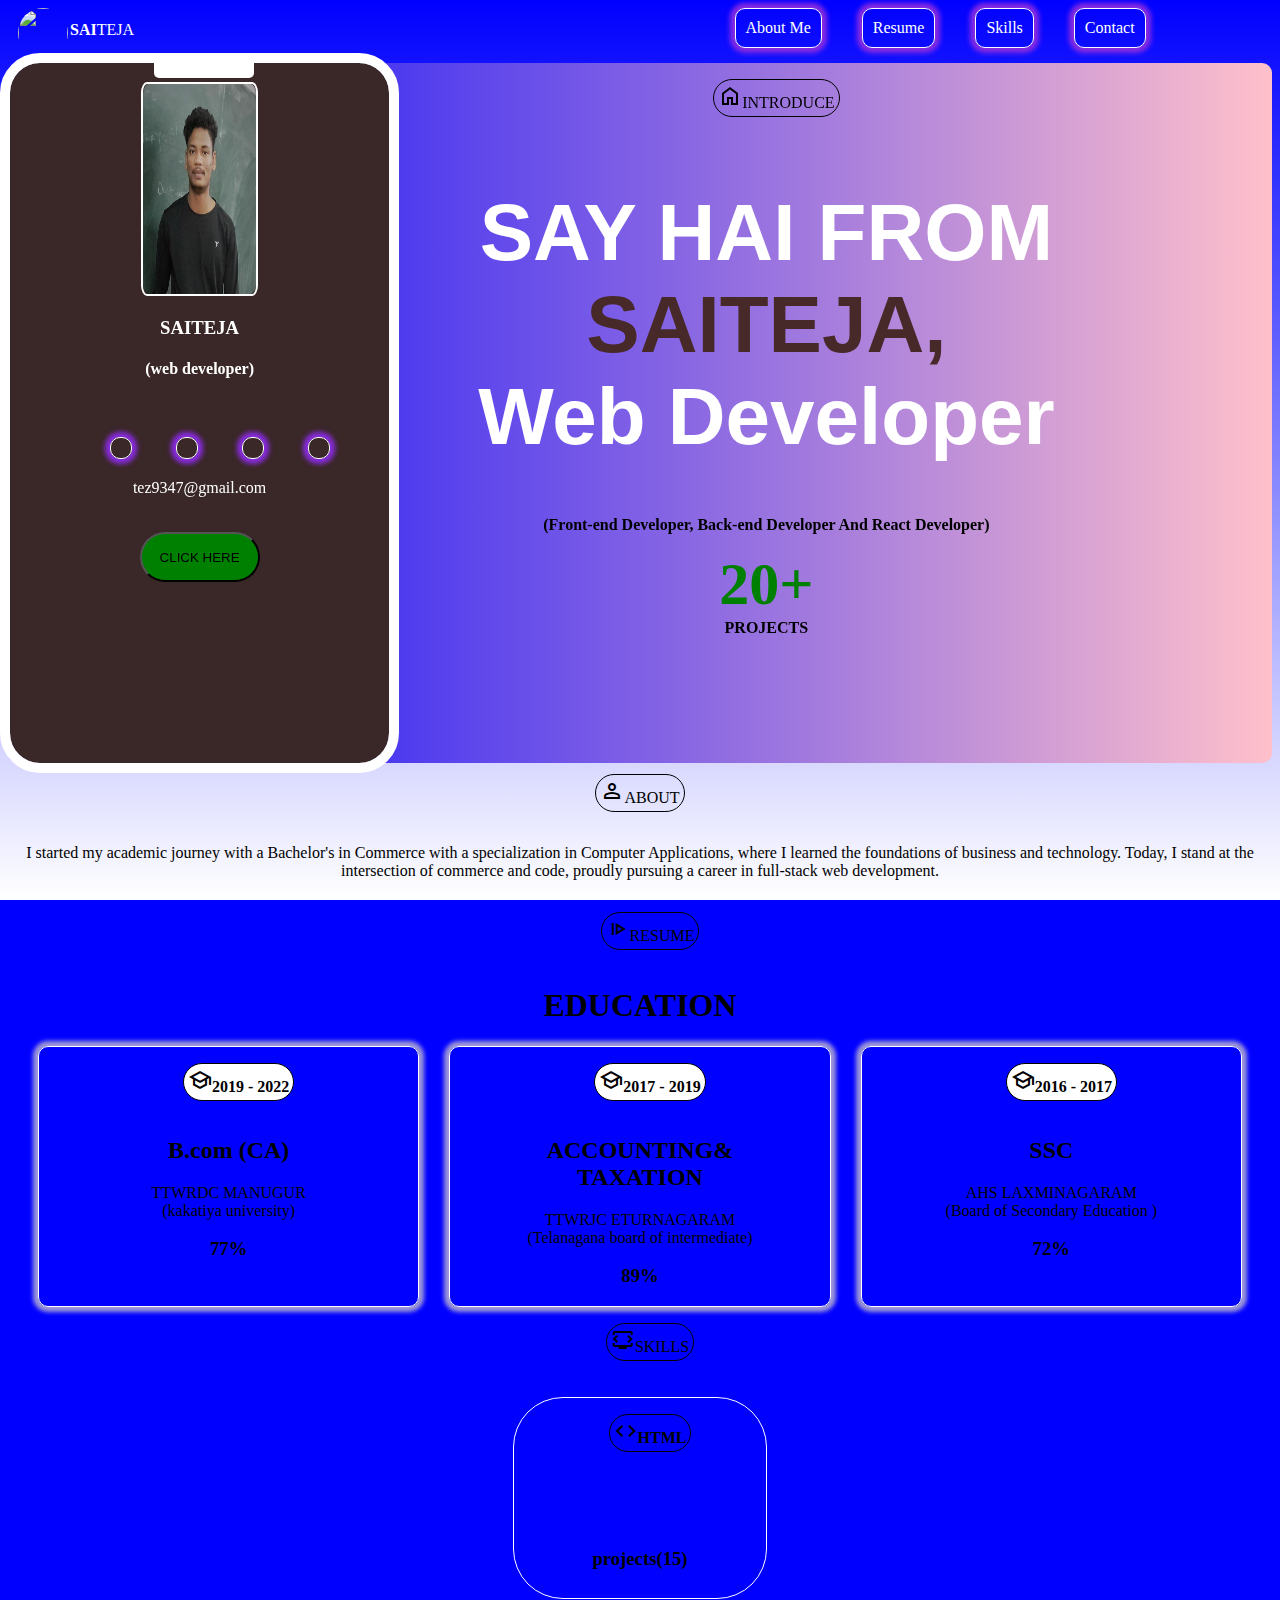
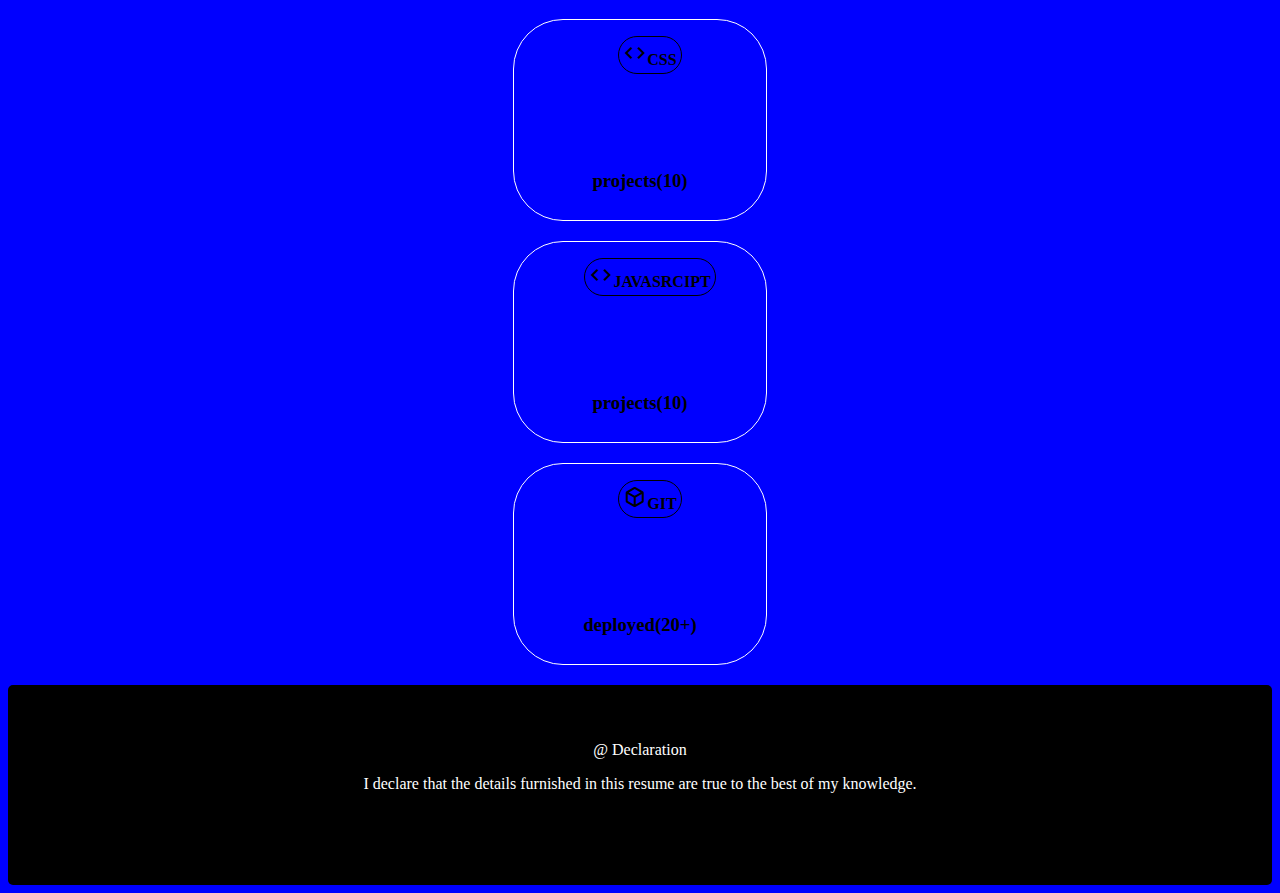
==== commit e5b2923a: "addmob" ====
--- a/index.html
+++ b/index.html
@@ -18,13 +18,15 @@
     <a href="#about">About Me </a>
     <a href="#resume">Resume</a>
     <a href="#skills">Skills</a>
-    <a href="">Contact</a>
+    <a href="#contact">Contact</a>
 
 </div>
 </nav>
 <!--details section-->
+<section id="contact">
 <div class="data">
 <div class="details">
+    <div style="width: 100px;height: 20px;position: absolute;left: 38%;top:-5px;background-color: white;border-radius: 5px;"></div>
     <div class="img"><img src="./WhatsApp Image 2023-09-26 at 12.30.46.jpg" alt="" style="width: 100%;height: 100%;border-radius: 5%;"></div>
     <h3 >SAITEJA</h3>
     <h4>(web developer)</h4>
@@ -34,7 +36,7 @@
         <a href="https://www.linkedin.com/in/sai-teja-904118271/"><i class="fab fa-linkedin" style="color: rgb(170, 135, 135);"></i></a>
       </span><br>
       <p>tez9347@gmail.com</p>
-<button>CLICK HERE</button>
+<button> CLICK HERE</button>
     </div>
 <div class="detail">
     <p style="display: inline-block;border: 1px solid black;padding: 4px;border-radius: 50px;margin-left: 20px;"><span class="material-symbols-outlined">
@@ -63,6 +65,7 @@
         <h1>EDUCATION</h1>
     </div>
 </div>
+</section>
 <!--education section-->
     <div class="card">
         <div class="ca1">
@@ -130,9 +133,11 @@
 
 </div>
 <footer>
-<p>@all rights reserved</p>
+    <div style="display: inline-block; margin-top: 40px;">
+<p>@ Declaration</p>
 <p>I declare that the details furnished in this resume are true to the best of my knowledge.
 </p>
+</div>
 </footer>
 
 </body>
--- a/resume.css
+++ b/resume.css
@@ -49,11 +49,12 @@
     top: 10px;
     left: 10px;
     display: block;
-    width: 40%;
+    width: 30%;
     height:100% ;
     background-color: rgb(58, 39, 39);
     color: white;
-    border-radius: 10px;
+    border-radius: 30px;
+    outline: 10px  solid white;
     box-shadow: 0px 0px 5px 2px ;
     text-align: center;
 }
@@ -110,7 +111,6 @@
     position: relative;
     top: 0%;
     display: block;
-    border: 1px solid black;
     width: 60%;
     height: 100%;
     border-radius: 5px;
@@ -290,14 +290,17 @@
 }
 footer{
     width: 100%;
-    height: 300px;
+    height: 200px;
     margin-top: 20px;
     background-color: black;
     border-radius: 5px;
     color: white;
     text-align: center;
 }
-
+footer:hover{
+    height:210px;
+    transition: 0.5s;
+}
 
 
 
@@ -314,7 +317,7 @@
     a{
         display: block;
     }
-    #resume{
+    .card{
         flex-direction: column;
     }
 
